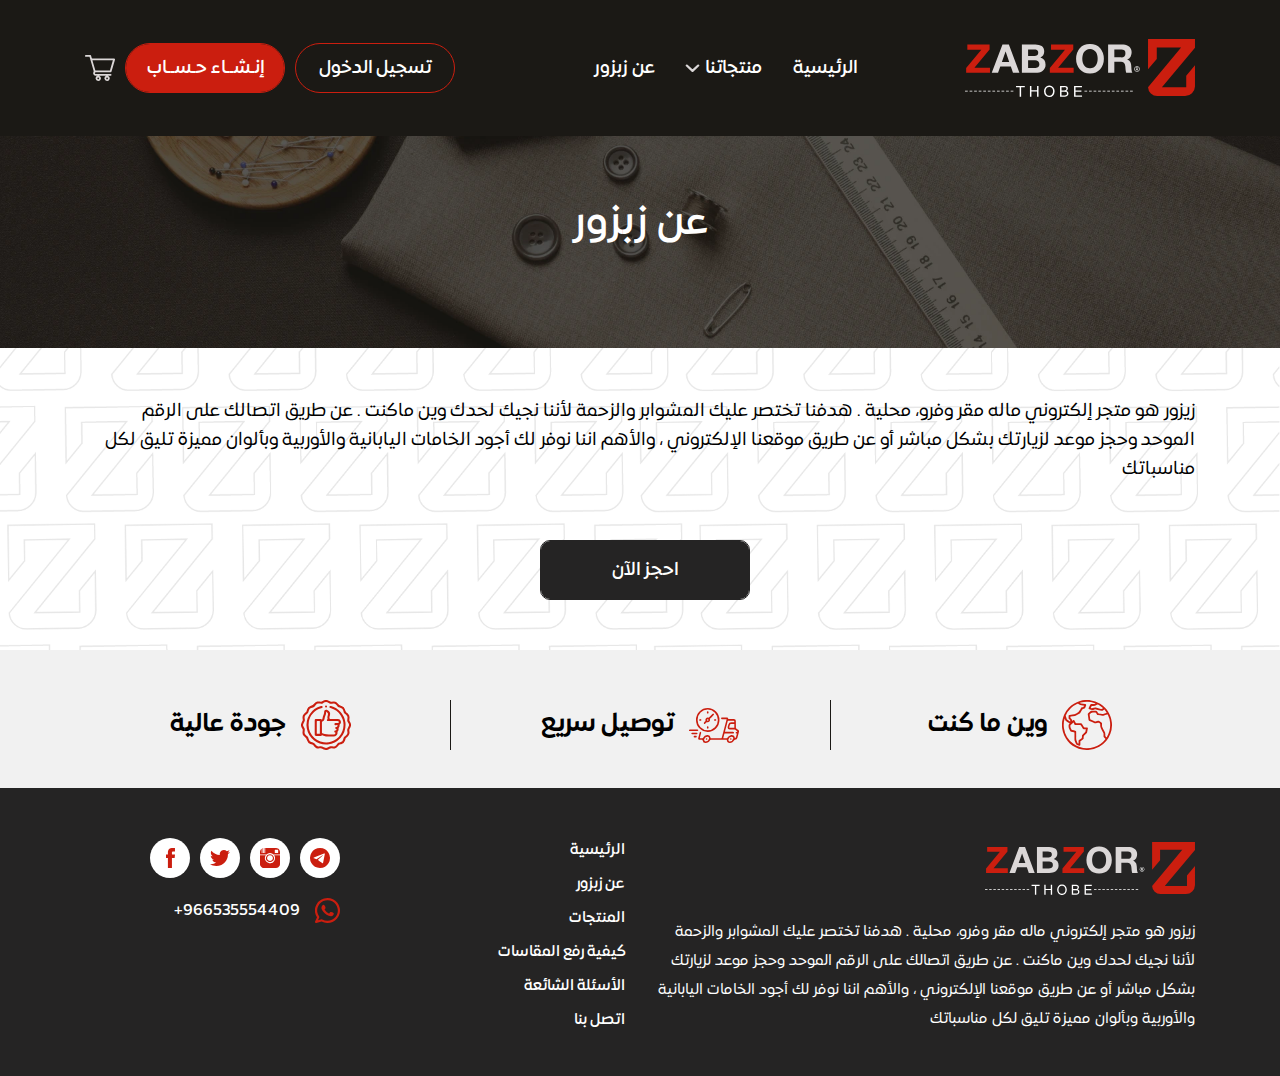
==== about.html @ 973d998e "add website" ====
<!DOCTYPE html>
<html>
  <head>
    <meta charset="utf-8">
    <meta name="description" content="....">
    <meta name="author" content="misara adel">
    <meta name="viewport" content="width=device-width, initial-scale=1, shrink-to-fit=no">
    <title>
      زبزور 
    </title>
    <link rel="shortcut icon" href="assets/images/icon.png" type="image/x-icon"/>
    <link rel="stylesheet" href="assets/css/lib/all.min.css">
    <link rel="stylesheet" href="assets/css/lib/animate.css">
    <link rel="stylesheet" href="assets/css/lib/bootstrap-rtl.min.css">
    <link rel="stylesheet" href="assets/css/lib/owl.carousel.min.css">
    <link rel="stylesheet" href="assets/css/lib/owl.theme.default.css">
    <link rel="stylesheet" href="assets/css/style.css">
  </head>
  <body>
    <nav class="navbar">
      <div class="container">
        <div class="content">
          <div class="hamburger">
            <span class="line"></span>
            <span class="line"></span>
            <span class="line"></span>
          </div>

          <a href="#" class="brand-name">
            <img src="assets/images/logo.svg" alt="">
          </a>

          <ul class="navbar-nav">
            <li class="nav-item">
              <a href="index.html" class="nav-link">
                الرئيسية
              </a>
            </li>

            <li class="nav-item product-cat">
              <a href="#" class="nav-link">
                منتجاتنا
              </a>

              <div class="product-contain">
                
                <div class="row">
                  <div class="col-lg-6 col-12 mb-3">
                    <div class="contain">
                      <h2>
                        ثياب رجالية
                      </h2>

                      <div class="row">
                        <div class="col-lg-4 col-6 mb-3">
                          <ul class="links-list">
                            <li class="links-item">
                              <a href="#" class="links-link">
                                العز
                              </a>
                            </li>

                            <li class="links-item">
                              <a href="#" class="links-link">
                                برّاق
                              </a>
                            </li>

                            <li class="links-item">
                              <a href="#" class="links-link">
                                سهيل
                              </a>
                            </li>
                            
                            <li class="links-item">
                              <a href="#" class="links-link">
                                القيصر
                              </a>
                            </li>
                            
                            <li class="links-item">
                              <a href="#" class="links-link">
                                الشيخ
                              </a>
                            </li>
                          </ul>
                        </div>
                        
                        <div class="col-lg-4 col-6 mb-3">
                          <ul class="links-list">
                            <li class="links-item">
                              <a href="#" class="links-link">
                                جسور
                              </a>
                            </li>

                            <li class="links-item">
                              <a href="#" class="links-link">
                                الديوانية
                              </a>
                            </li>

                            <li class="links-item">
                              <a href="#" class="links-link">
                                زفير
                              </a>
                            </li>
                            
                            <li class="links-item">
                              <a href="#" class="links-link">
                                طويق
                              </a>
                            </li>
                            
                            <li class="links-item">
                              <a href="#" class="links-link">
                                شيلبي
                              </a>
                            </li>
                          </ul>
                        </div>
                        
                        <div class="col-lg-4 col-6 mb-3">
                          <ul class="links-list">
                            <li class="links-item">
                              <a href="#" class="links-link">
                                شاهين
                              </a>
                            </li>

                            <li class="links-item">
                              <a href="#" class="links-link">
                                الأدهم
                              </a>
                            </li>

                            <li class="links-item">
                              <a href="#" class="links-link">
                                سراج
                              </a>
                            </li>
                            
                            <li class="links-item">
                              <a href="#" class="links-link">
                                تهامة
                              </a>
                            </li>
                          </ul>
                        </div>
                      </div>
                    </div>
                  </div>

                  <div class="col-lg-3 col-12 mb-3">
                    <div class="contain">
                      <h2>
                        الأطفال
                      </h2>

                      <ul class="links-list">
                        <li class="links-item">
                          <a href="#" class="links-link">
                            همام
                          </a>
                        </li>

                        <li class="links-item">
                          <a href="#" class="links-link">
                            الهيثم
                          </a>
                        </li>
                      </ul>
                    </div>

                    <div class="contain">
                      <h2>
                        سديريات
                      </h2>

                      <ul class="links-list">
                        <li class="links-item">
                          <a href="#" class="links-link">
                            رجالية
                          </a>
                        </li>
                      </ul>
                    </div>
                  </div>

                  <div class="col-lg-3 col-12 mb-3">
                    <div class="contain">
                      <h2>
                        تشكيلة جديدة
                      </h2>

                      <ul class="links-list">
                        <li class="links-item">
                          <a href="#" class="links-link">
                            تشكيلة الربيع
                          </a>
                        </li>
                      </ul>
                    </div>
                  </div>
                </div>
              </div>
            </li>

            <li class="nav-item">
              <a href="about.html" class="nav-link">
                عن زبزور
              </a>
            </li>
          </ul>

          <div class="buttons-contain">
            <a href="#" class="btn-shape border-btn">
              تسجيل الدخول
            </a>

            <a href="#" class="btn-shape bk-btn">
              إنـشــاء حـســاب
            </a>

            <a href="#" class="icon">
              <img src="assets/images/cart.svg" alt="">
            </a>
          </div>
        </div>
      </div>
    </nav>

    <main>
      <header class="sub-header" style="background-image: url('assets/images/about.webp');">
        <div class="container">
          <div class="row">
            <div class="col-12">
              <div class="content text-center">
                <h2 class="text-center">
                  عن زبزور
                </h2>
              </div>
            </div>
          </div>
        </div>
      </header>

      <section class="say">
        <div class="container">
          <div class="row">
            <div class="col-12">
              <div class="data-contain">
                <p>
                  زيزور هو متجر إلكتروني ماله مقر وفرو، محلية . هدفنا تختصر عليك المشوابر والزحمة لأننا نجيك لحدك وين ماكنت . عن طريق اتصالك على الرقم الموحد وحجز موعد لزيارتك بشكل مباشر أو عن طريق موقعنا الإلكتروني ، والأهم اننا نوفر لك أجود الخامات اليابانية والأوربية وبألوان مميزة تليق لكل مناسباتك
                </p>
              </div>
            </div>

            <div class="col-12">
              <div class="button-data">
                <a href="contact.html" class="btn-shape">
                  احجز الآن
                </a>
              </div>
            </div>
          </div>
        </div>
      </section>

      <section class="data-contact">
        <div class="container">
          <div class="row">
            <div class="col-lg-4 col-12 mb-2 border-shape">
              <div class="box">
                <img src="assets/images/contact_1.svg" alt="">

                <h2>
                  وين ما كنت
                </h2>
              </div>
            </div>

            <div class="col-lg-4 col-12 mb-2 border-shape">
              <div class="box">
                <img src="assets/images/contact_2.svg" alt="">

                <h2>
                  توصيل سريع
                </h2>
              </div>
            </div>

            <div class="col-lg-4 col-12 mb-2">
              <div class="box">
                <img src="assets/images/contact_3.svg" alt="">

                <h2>
                  جودة عالية
                </h2>
              </div>
            </div>
          </div>
        </div>
      </section>
    </main>
    
    <footer>
      <div class="container">
        <div class="row">
          <div class="col-lg-6 col-12 mb-3">
            <div class="content">
              <img src="assets/images/logo.svg" class="brand-name" alt="">

              <p>
                زيزور هو متجر إلكتروني ماله مقر وفرو، محلية . هدفنا تختصر عليك المشوابر والزحمة لأننا نجيك لحدك وين ماكنت . عن طريق اتصالك على الرقم الموحد وحجز موعد لزيارتك بشكل مباشر أو عن طريق موقعنا الإلكتروني ، والأهم اننا نوفر لك أجود الخامات اليابانية والأوربية وبألوان مميزة تليق لكل مناسباتك
              </p>
            </div>
          </div>

          <div class="col-lg-3 col-12 mb-3">
            <div class="content">
              <ul class="link">
                <li>
                  <a href="index.html">
                    الرئيسية 
                  </a>
                </li>

                <li>
                  <a href="about.html">
                    عن زبزور 
                  </a>
                </li>

                <li>
                  <a href="#">
                    المنتجات 
                  </a>
                </li>

                <li>
                  <a href="question.html">
                    كيفية رفع المقاسات 
                  </a>
                </li>
                
                <li>
                  <a href="question.html">
                    الأسئلة الشائعة 
                  </a>
                </li>
                
                <li>
                  <a href="contact.html">
                    اتصل بنا 
                  </a>
                </li>
              </ul>
            </div>
          </div>

          <div class="col-lg-3 col-12 mb-3">
            <div class="content">
              <ul class="socail-media">
                <li>
                  <a href="#">
                    <img src="assets/images/social_1.svg" alt="">
                  </a>
                </li>

                <li>
                  <a href="#">
                    <img src="assets/images/social_2.svg" alt="">
                  </a>
                </li>

                <li>
                  <a href="#">
                    <img src="assets/images/social_3.svg" alt="">
                  </a>
                </li>

                <li>
                  <a href="#">
                    <img src="assets/images/social_4.svg" alt="">
                  </a>
                </li>
              </ul>

              <a href="#" class="whats">
                <img src="assets/images/whats.svg" alt="">

                <span>
                  966535554409+
                </span>
              </a>
            </div>
          </div>
        </div>
      </div>
    </footer>

    <script src="assets/js/lib/jquery4.js"></script>
    <script src="assets/js/lib/popper.js"></script>
    <script src="assets/js/lib/bootstrap.js"></script>
    <script src="assets/js/lib/owl.carousel.min.js"></script>
    <script src="assets/js/lib/wow.min.js"></script>
    <script src="assets/js/main.js"></script>
  </body>
</html>
---- assets/css/style.css ----
@font-face {
  font-family: "ExpoArabic";
  src: url(../fonts/ExpoArabic/ExpoArabic-Medium.ttf);
  font-weight: 700;
}

@font-face {
  font-family: "ExpoArabic";
  src: url(../fonts/ExpoArabic/ExpoArabic-Book.ttf);
  font-weight: 500;
}

@font-face {
  font-family: "ExpoArabic";
  src: url(../fonts/ExpoArabic/ExpoArabic-SemiBold.ttf);
  font-weight: 900;
}

* {
  margin: 0px;
  -webkit-box-sizing: border-box;
          box-sizing: border-box;
  font-family: "ExpoArabic" , sans-serif;
  scroll-behavior: smooth;
}

*::-moz-selection {
  background-color: #368B85;
  color: #fff;
}

*::selection {
  background-color: #368B85;
  color: #fff;
}

*::-webkit-scrollbar {
  width: 8px;
}

*::-webkit-scrollbar-track {
  background-color: #ccc;
}

*::-webkit-scrollbar-thumb {
  background: #368B85;
  border-radius: 8px;
}

*::-webkit-scrollbar-thumb:hover {
  background: #FFD371;
}

.overflowNone {
  overflow: hidden;
}

.btn:focus,
button:focus,
input:focus,
.form-control:focus {
  outline-width: 0px !important;
  outline-color: transparent !important;
  -webkit-box-shadow: 0 0 0 0 rgba(0, 0, 0, 0);
          box-shadow: 0 0 0 0 rgba(0, 0, 0, 0);
}

a {
  text-decoration: none !important;
}

ul {
  list-style: none;
  margin: 0px;
  padding: 0px;
}

.owl-theme .owl-dots .owl-dot span {
  width: 20px;
  height: 4px;
  border-radius: 4px;
  background-color: #FFD371;
  opacity: .5;
  -webkit-transition: all .5s linear;
  transition: all .5s linear;
}

.owl-theme .owl-dots .owl-dot.active span,
.owl-theme .owl-dots .owl-dot:hover span {
  opacity: 1;
}

.overflowNone {
  overflow: hidden;
}

@-webkit-keyframes bounce-in-fwd {
  0% {
    -webkit-transform: scale(0);
            transform: scale(0);
    -webkit-animation-timing-function: ease-in;
            animation-timing-function: ease-in;
    opacity: 0;
  }
  38% {
    -webkit-transform: scale(1);
            transform: scale(1);
    -webkit-animation-timing-function: ease-out;
            animation-timing-function: ease-out;
    opacity: 1;
  }
  55% {
    -webkit-transform: scale(0.7);
            transform: scale(0.7);
    -webkit-animation-timing-function: ease-in;
            animation-timing-function: ease-in;
  }
  72% {
    -webkit-transform: scale(1);
            transform: scale(1);
    -webkit-animation-timing-function: ease-out;
            animation-timing-function: ease-out;
  }
  81% {
    -webkit-transform: scale(0.84);
            transform: scale(0.84);
    -webkit-animation-timing-function: ease-in;
            animation-timing-function: ease-in;
  }
  89% {
    -webkit-transform: scale(1);
            transform: scale(1);
    -webkit-animation-timing-function: ease-out;
            animation-timing-function: ease-out;
  }
  95% {
    -webkit-transform: scale(0.95);
            transform: scale(0.95);
    -webkit-animation-timing-function: ease-in;
            animation-timing-function: ease-in;
  }
  100% {
    -webkit-transform: scale(1);
            transform: scale(1);
    -webkit-animation-timing-function: ease-out;
            animation-timing-function: ease-out;
  }
}

@keyframes bounce-in-fwd {
  0% {
    -webkit-transform: scale(0);
            transform: scale(0);
    -webkit-animation-timing-function: ease-in;
            animation-timing-function: ease-in;
    opacity: 0;
  }
  38% {
    -webkit-transform: scale(1);
            transform: scale(1);
    -webkit-animation-timing-function: ease-out;
            animation-timing-function: ease-out;
    opacity: 1;
  }
  55% {
    -webkit-transform: scale(0.7);
            transform: scale(0.7);
    -webkit-animation-timing-function: ease-in;
            animation-timing-function: ease-in;
  }
  72% {
    -webkit-transform: scale(1);
            transform: scale(1);
    -webkit-animation-timing-function: ease-out;
            animation-timing-function: ease-out;
  }
  81% {
    -webkit-transform: scale(0.84);
            transform: scale(0.84);
    -webkit-animation-timing-function: ease-in;
            animation-timing-function: ease-in;
  }
  89% {
    -webkit-transform: scale(1);
            transform: scale(1);
    -webkit-animation-timing-function: ease-out;
            animation-timing-function: ease-out;
  }
  95% {
    -webkit-transform: scale(0.95);
            transform: scale(0.95);
    -webkit-animation-timing-function: ease-in;
            animation-timing-function: ease-in;
  }
  100% {
    -webkit-transform: scale(1);
            transform: scale(1);
    -webkit-animation-timing-function: ease-out;
            animation-timing-function: ease-out;
  }
}

@-webkit-keyframes bounce-in-top {
  0% {
    -webkit-transform: translateY(-50px);
            transform: translateY(-50px);
    -webkit-animation-timing-function: ease-in;
            animation-timing-function: ease-in;
    opacity: 0;
  }
  38% {
    -webkit-transform: translateY(0);
            transform: translateY(0);
    -webkit-animation-timing-function: ease-out;
            animation-timing-function: ease-out;
    opacity: 1;
  }
  55% {
    -webkit-transform: translateY(-20px);
            transform: translateY(-20px);
    -webkit-animation-timing-function: ease-in;
            animation-timing-function: ease-in;
  }
  72% {
    -webkit-transform: translateY(0);
            transform: translateY(0);
    -webkit-animation-timing-function: ease-out;
            animation-timing-function: ease-out;
  }
  81% {
    -webkit-transform: translateY(-15px);
            transform: translateY(-15px);
    -webkit-animation-timing-function: ease-in;
            animation-timing-function: ease-in;
  }
  90% {
    -webkit-transform: translateY(0);
            transform: translateY(0);
    -webkit-animation-timing-function: ease-out;
            animation-timing-function: ease-out;
  }
  95% {
    -webkit-transform: translateY(-4px);
            transform: translateY(-4px);
    -webkit-animation-timing-function: ease-in;
            animation-timing-function: ease-in;
  }
  100% {
    -webkit-transform: translateY(0);
            transform: translateY(0);
    -webkit-animation-timing-function: ease-out;
            animation-timing-function: ease-out;
  }
}

@keyframes bounce-in-top {
  0% {
    -webkit-transform: translateY(-50px);
            transform: translateY(-50px);
    -webkit-animation-timing-function: ease-in;
            animation-timing-function: ease-in;
    opacity: 0;
  }
  38% {
    -webkit-transform: translateY(0);
            transform: translateY(0);
    -webkit-animation-timing-function: ease-out;
            animation-timing-function: ease-out;
    opacity: 1;
  }
  55% {
    -webkit-transform: translateY(-20px);
            transform: translateY(-20px);
    -webkit-animation-timing-function: ease-in;
            animation-timing-function: ease-in;
  }
  72% {
    -webkit-transform: translateY(0);
            transform: translateY(0);
    -webkit-animation-timing-function: ease-out;
            animation-timing-function: ease-out;
  }
  81% {
    -webkit-transform: translateY(-15px);
            transform: translateY(-15px);
    -webkit-animation-timing-function: ease-in;
            animation-timing-function: ease-in;
  }
  90% {
    -webkit-transform: translateY(0);
            transform: translateY(0);
    -webkit-animation-timing-function: ease-out;
            animation-timing-function: ease-out;
  }
  95% {
    -webkit-transform: translateY(-4px);
            transform: translateY(-4px);
    -webkit-animation-timing-function: ease-in;
            animation-timing-function: ease-in;
  }
  100% {
    -webkit-transform: translateY(0);
            transform: translateY(0);
    -webkit-animation-timing-function: ease-out;
            animation-timing-function: ease-out;
  }
}

@-webkit-keyframes bounce-in-left {
  0% {
    -webkit-transform: translateX(-30px);
            transform: translateX(-30px);
    -webkit-animation-timing-function: ease-in;
            animation-timing-function: ease-in;
    opacity: 0;
  }
  38% {
    -webkit-transform: translateX(0);
            transform: translateX(0);
    -webkit-animation-timing-function: ease-out;
            animation-timing-function: ease-out;
    opacity: 1;
  }
  55% {
    -webkit-transform: translateX(-20px);
            transform: translateX(-20px);
    -webkit-animation-timing-function: ease-in;
            animation-timing-function: ease-in;
  }
  72% {
    -webkit-transform: translateX(0);
            transform: translateX(0);
    -webkit-animation-timing-function: ease-out;
            animation-timing-function: ease-out;
  }
  81% {
    -webkit-transform: translateX(-10px);
            transform: translateX(-10px);
    -webkit-animation-timing-function: ease-in;
            animation-timing-function: ease-in;
  }
  90% {
    -webkit-transform: translateX(0);
            transform: translateX(0);
    -webkit-animation-timing-function: ease-out;
            animation-timing-function: ease-out;
  }
  95% {
    -webkit-transform: translateX(-4px);
            transform: translateX(-4px);
    -webkit-animation-timing-function: ease-in;
            animation-timing-function: ease-in;
  }
  100% {
    -webkit-transform: translateX(0);
            transform: translateX(0);
    -webkit-animation-timing-function: ease-out;
            animation-timing-function: ease-out;
  }
}

@keyframes bounce-in-left {
  0% {
    -webkit-transform: translateX(-30px);
            transform: translateX(-30px);
    -webkit-animation-timing-function: ease-in;
            animation-timing-function: ease-in;
    opacity: 0;
  }
  38% {
    -webkit-transform: translateX(0);
            transform: translateX(0);
    -webkit-animation-timing-function: ease-out;
            animation-timing-function: ease-out;
    opacity: 1;
  }
  55% {
    -webkit-transform: translateX(-20px);
            transform: translateX(-20px);
    -webkit-animation-timing-function: ease-in;
            animation-timing-function: ease-in;
  }
  72% {
    -webkit-transform: translateX(0);
            transform: translateX(0);
    -webkit-animation-timing-function: ease-out;
            animation-timing-function: ease-out;
  }
  81% {
    -webkit-transform: translateX(-10px);
            transform: translateX(-10px);
    -webkit-animation-timing-function: ease-in;
            animation-timing-function: ease-in;
  }
  90% {
    -webkit-transform: translateX(0);
            transform: translateX(0);
    -webkit-animation-timing-function: ease-out;
            animation-timing-function: ease-out;
  }
  95% {
    -webkit-transform: translateX(-4px);
            transform: translateX(-4px);
    -webkit-animation-timing-function: ease-in;
            animation-timing-function: ease-in;
  }
  100% {
    -webkit-transform: translateX(0);
            transform: translateX(0);
    -webkit-animation-timing-function: ease-out;
            animation-timing-function: ease-out;
  }
}

@-webkit-keyframes pulsecust {
  0% {
    opacity: 1;
    -webkit-transform: scale(1);
            transform: scale(1);
  }
  50% {
    opacity: 0;
    -webkit-transform: scale(1.4);
            transform: scale(1.4);
  }
  100% {
    opacity: 1;
    -webkit-transform: scale(1);
            transform: scale(1);
  }
}

@keyframes pulsecust {
  0% {
    opacity: 1;
    -webkit-transform: scale(1);
            transform: scale(1);
  }
  50% {
    opacity: 0;
    -webkit-transform: scale(1.4);
            transform: scale(1.4);
  }
  100% {
    opacity: 1;
    -webkit-transform: scale(1);
            transform: scale(1);
  }
}

@-webkit-keyframes pulse-shadow {
  100% {
    -webkit-box-shadow: 0 0 0 10px rgba(255, 102, 0, 0), 0 0 0 20px rgba(255, 102, 0, 0);
            box-shadow: 0 0 0 10px rgba(255, 102, 0, 0), 0 0 0 20px rgba(255, 102, 0, 0);
  }
}

@keyframes pulse-shadow {
  100% {
    -webkit-box-shadow: 0 0 0 10px rgba(255, 102, 0, 0), 0 0 0 20px rgba(255, 102, 0, 0);
            box-shadow: 0 0 0 10px rgba(255, 102, 0, 0), 0 0 0 20px rgba(255, 102, 0, 0);
  }
}

@-webkit-keyframes spinner {
  0% {
    -webkit-transform: rotate(0deg) scale3d(1, 1, 1);
            transform: rotate(0deg) scale3d(1, 1, 1);
  }
  100% {
    -webkit-transform: rotate(10deg) scale3d(1.5, 1.5, 1.5);
            transform: rotate(10deg) scale3d(1.5, 1.5, 1.5);
  }
}

@keyframes spinner {
  0% {
    -webkit-transform: rotate(0deg) scale3d(1, 1, 1);
            transform: rotate(0deg) scale3d(1, 1, 1);
  }
  100% {
    -webkit-transform: rotate(10deg) scale3d(1.5, 1.5, 1.5);
            transform: rotate(10deg) scale3d(1.5, 1.5, 1.5);
  }
}

@-webkit-keyframes pulse {
  0% {
    -webkit-transform: scale3d(1, 1, 1);
            transform: scale3d(1, 1, 1);
    opacity: 0;
  }
  50% {
    -webkit-transform: scale3d(0.8, 0.8, 0.8);
            transform: scale3d(0.8, 0.8, 0.8);
    opacity: .5;
  }
  100% {
    -webkit-transform: scale3d(1, 1, 1);
            transform: scale3d(1, 1, 1);
    opacity: 1;
  }
}

@keyframes pulse {
  0% {
    -webkit-transform: scale3d(1, 1, 1);
            transform: scale3d(1, 1, 1);
    opacity: 0;
  }
  50% {
    -webkit-transform: scale3d(0.8, 0.8, 0.8);
            transform: scale3d(0.8, 0.8, 0.8);
    opacity: .5;
  }
  100% {
    -webkit-transform: scale3d(1, 1, 1);
            transform: scale3d(1, 1, 1);
    opacity: 1;
  }
}

/*dropdown animation*/
@-webkit-keyframes dropdown-animate {
  0% {
    opacity: 0;
    -webkit-transform: rotateX(-90deg);
            transform: rotateX(-90deg);
  }
  50% {
    -webkit-transform: rotateX(20deg);
            transform: rotateX(20deg);
  }
  100% {
    opacity: 1;
    -webkit-transform: rotateX(0deg);
            transform: rotateX(0deg);
  }
}
@keyframes dropdown-animate {
  0% {
    opacity: 0;
    -webkit-transform: rotateX(-90deg);
            transform: rotateX(-90deg);
  }
  50% {
    -webkit-transform: rotateX(20deg);
            transform: rotateX(20deg);
  }
  100% {
    opacity: 1;
    -webkit-transform: rotateX(0deg);
            transform: rotateX(0deg);
  }
}

@-webkit-keyframes rotation {
  0% {
    -webkit-transform: rotate(0deg);
            transform: rotate(0deg);
  }
  50% {
    -webkit-transform: rotate(10deg);
            transform: rotate(10deg);
  }
  100% {
    -webkit-transform: rotate(0deg);
            transform: rotate(0deg);
  }
}

@keyframes rotation {
  0% {
    -webkit-transform: rotate(0deg);
            transform: rotate(0deg);
  }
  50% {
    -webkit-transform: rotate(10deg);
            transform: rotate(10deg);
  }
  100% {
    -webkit-transform: rotate(0deg);
            transform: rotate(0deg);
  }
}

@-webkit-keyframes spin {
  0% {
    -webkit-transform: rotate(0deg);
            transform: rotate(0deg);
  }
  100% {
    -webkit-transform: rotate(360deg);
            transform: rotate(360deg);
  }
}

@keyframes spin {
  0% {
    -webkit-transform: rotate(0deg);
            transform: rotate(0deg);
  }
  100% {
    -webkit-transform: rotate(360deg);
            transform: rotate(360deg);
  }
}

@-webkit-keyframes wave {
  0%,
  100% {
    -webkit-clip-path: polygon(0% 45%, 15% 44%, 32% 50%, 54% 60%, 70% 61%, 84% 59%, 100% 52%, 100% 100%, 0% 100%);
            clip-path: polygon(0% 45%, 15% 44%, 32% 50%, 54% 60%, 70% 61%, 84% 59%, 100% 52%, 100% 100%, 0% 100%);
  }
  50% {
    -webkit-clip-path: polygon(0% 60%, 16% 65%, 34% 66%, 51% 62%, 67% 50%, 84% 45%, 100% 46%, 100% 100%, 0% 100%);
            clip-path: polygon(0% 60%, 16% 65%, 34% 66%, 51% 62%, 67% 50%, 84% 45%, 100% 46%, 100% 100%, 0% 100%);
  }
}

@keyframes wave {
  0%,
  100% {
    -webkit-clip-path: polygon(0% 45%, 15% 44%, 32% 50%, 54% 60%, 70% 61%, 84% 59%, 100% 52%, 100% 100%, 0% 100%);
            clip-path: polygon(0% 45%, 15% 44%, 32% 50%, 54% 60%, 70% 61%, 84% 59%, 100% 52%, 100% 100%, 0% 100%);
  }
  50% {
    -webkit-clip-path: polygon(0% 60%, 16% 65%, 34% 66%, 51% 62%, 67% 50%, 84% 45%, 100% 46%, 100% 100%, 0% 100%);
            clip-path: polygon(0% 60%, 16% 65%, 34% 66%, 51% 62%, 67% 50%, 84% 45%, 100% 46%, 100% 100%, 0% 100%);
  }
}

@-webkit-keyframes niceAnimate {
  0% {
    -webkit-transform: scaleX(1);
            transform: scaleX(1);
  }
  50% {
    -webkit-transform: scaleX(0);
            transform: scaleX(0);
  }
  100% {
    -webkit-transform: scaleX(1);
            transform: scaleX(1);
  }
}

@keyframes niceAnimate {
  0% {
    -webkit-transform: scaleX(1);
            transform: scaleX(1);
  }
  50% {
    -webkit-transform: scaleX(0);
            transform: scaleX(0);
  }
  100% {
    -webkit-transform: scaleX(1);
            transform: scaleX(1);
  }
}

@-webkit-keyframes translation {
  0% {
    -webkit-transform: translateZ(0%);
            transform: translateZ(0%);
  }
  100% {
    -webkit-transform: translateZ(10%);
            transform: translateZ(10%);
  }
}

@keyframes translation {
  0% {
    -webkit-transform: translateZ(0%);
            transform: translateZ(0%);
  }
  100% {
    -webkit-transform: translateZ(10%);
            transform: translateZ(10%);
  }
}

@-webkit-keyframes rotate-scale-up {
  0% {
    -webkit-transform: scale(1) rotateZ(0);
    transform: scale(1) rotateZ(0);
  }
  50% {
    -webkit-transform: scale(2) rotateZ(180deg);
    transform: scale(2) rotateZ(180deg);
  }
  100% {
    -webkit-transform: scale(1) rotateZ(360deg);
    transform: scale(1) rotateZ(360deg);
  }
}

@keyframes rotate-scale-up {
  0% {
    -webkit-transform: scale(1) rotateZ(0);
    transform: scale(1) rotateZ(0);
  }
  50% {
    -webkit-transform: scale(2) rotateZ(180deg);
    transform: scale(2) rotateZ(180deg);
  }
  100% {
    -webkit-transform: scale(1) rotateZ(360deg);
    transform: scale(1) rotateZ(360deg);
  }
}

@-webkit-keyframes fadeInUp {
  from {
    opacity: 0;
    -webkit-transform: translate3d(0, 100%, 0);
            transform: translate3d(0, 100%, 0);
  }
  to {
    opacity: 1;
    -webkit-transform: none;
            transform: none;
  }
}

@keyframes fadeInUp {
  from {
    opacity: 0;
    -webkit-transform: translate3d(0, 100%, 0);
            transform: translate3d(0, 100%, 0);
  }
  to {
    opacity: 1;
    -webkit-transform: none;
            transform: none;
  }
}

@-webkit-keyframes fadeInLeft {
  from {
    opacity: 0;
    -webkit-transform: translate3d(-100%, 0, 0);
            transform: translate3d(-100%, 0, 0);
  }
  to {
    opacity: 1;
    -webkit-transform: none;
            transform: none;
  }
}

@keyframes fadeInLeft {
  from {
    opacity: 0;
    -webkit-transform: translate3d(-100%, 0, 0);
            transform: translate3d(-100%, 0, 0);
  }
  to {
    opacity: 1;
    -webkit-transform: none;
            transform: none;
  }
}

@-webkit-keyframes vibrate {
  0% {
    -webkit-transform: translate(0);
            transform: translate(0);
  }
  20% {
    -webkit-transform: translate(-10px, 10px);
            transform: translate(-10px, 10px);
  }
  40% {
    -webkit-transform: translate(-10px, -10px);
            transform: translate(-10px, -10px);
  }
  60% {
    -webkit-transform: translate(10px, 10px);
            transform: translate(10px, 10px);
  }
  80% {
    -webkit-transform: translate(10px, -10px);
            transform: translate(10px, -10px);
  }
  100% {
    -webkit-transform: translate(0);
            transform: translate(0);
  }
}

@keyframes vibrate {
  0% {
    -webkit-transform: translate(0);
            transform: translate(0);
  }
  20% {
    -webkit-transform: translate(-10px, 10px);
            transform: translate(-10px, 10px);
  }
  40% {
    -webkit-transform: translate(-10px, -10px);
            transform: translate(-10px, -10px);
  }
  60% {
    -webkit-transform: translate(10px, 10px);
            transform: translate(10px, 10px);
  }
  80% {
    -webkit-transform: translate(10px, -10px);
            transform: translate(10px, -10px);
  }
  100% {
    -webkit-transform: translate(0);
            transform: translate(0);
  }
}

@-webkit-keyframes translateX {
  0%,
  100% {
    -webkit-transform: translateX(2px);
            transform: translateX(2px);
  }
  50% {
    -webkit-transform: translateX(-2px);
            transform: translateX(-2px);
  }
}

@keyframes translateX {
  0%,
  100% {
    -webkit-transform: translateX(2px);
            transform: translateX(2px);
  }
  50% {
    -webkit-transform: translateX(-2px);
            transform: translateX(-2px);
  }
}

@-webkit-keyframes translateY {
  0%,
  100% {
    -webkit-transform: translateY(2px);
            transform: translateY(2px);
  }
  50% {
    -webkit-transform: translateY(-2px);
            transform: translateY(-2px);
  }
}

@keyframes translateY {
  0%,
  100% {
    -webkit-transform: translateY(2px);
            transform: translateY(2px);
  }
  50% {
    -webkit-transform: translateY(-2px);
            transform: translateY(-2px);
  }
}

@-webkit-keyframes flip-in-hor-bottom {
  0% {
    -webkit-transform: rotateX(80deg) translate(-50%, -50%);
            transform: rotateX(80deg) translate(-50%, -50%);
    opacity: 0;
  }
  100% {
    -webkit-transform: rotateX(0) translate(-50%, -50%);
            transform: rotateX(0) translate(-50%, -50%);
    opacity: 1;
  }
}

@keyframes flip-in-hor-bottom {
  0% {
    -webkit-transform: rotateX(80deg) translate(-50%, -50%);
            transform: rotateX(80deg) translate(-50%, -50%);
    opacity: 0;
  }
  100% {
    -webkit-transform: rotateX(0) translate(-50%, -50%);
            transform: rotateX(0) translate(-50%, -50%);
    opacity: 1;
  }
}

@-webkit-keyframes shadow {
  0% {
    -webkit-box-shadow: 0px 0px 35px -4px #00a4e6;
            box-shadow: 0px 0px 35px -4px #00a4e6;
    opacity: 0 !important;
  }
  100% {
    -webkit-box-shadow: 0px 0px 35px -4px rgba(0, 164, 230, 0);
            box-shadow: 0px 0px 35px -4px rgba(0, 164, 230, 0);
  }
}

@keyframes shadow {
  0% {
    -webkit-box-shadow: 0px 0px 35px -4px #00a4e6;
            box-shadow: 0px 0px 35px -4px #00a4e6;
    opacity: 0 !important;
  }
  100% {
    -webkit-box-shadow: 0px 0px 35px -4px rgba(0, 164, 230, 0);
            box-shadow: 0px 0px 35px -4px rgba(0, 164, 230, 0);
  }
}

@-webkit-keyframes rotate {
  0% {
    border-radius: 50% 60% 55% 40%;
  }
  25% {
    border-radius: 30% 10% 70% 20%;
  }
  50% {
    border-radius: 20% 40% 30% 60%;
  }
  75% {
    border-radius: 70% 20% 50% 30%;
  }
  100% {
    border-radius: 50% 60% 55% 40%;
  }
}

@keyframes rotate {
  0% {
    border-radius: 50% 60% 55% 40%;
  }
  25% {
    border-radius: 30% 10% 70% 20%;
  }
  50% {
    border-radius: 20% 40% 30% 60%;
  }
  75% {
    border-radius: 70% 20% 50% 30%;
  }
  100% {
    border-radius: 50% 60% 55% 40%;
  }
}

@-webkit-keyframes fadeInRight {
  0% {
    opacity: 0;
    -webkit-transform: translateX(-30px);
            transform: translateX(-30px);
  }
  100% {
    opacity: 1;
    -webkit-transform: translateX(0);
            transform: translateX(0);
  }
}

@keyframes fadeInRight {
  0% {
    opacity: 0;
    -webkit-transform: translateX(-30px);
            transform: translateX(-30px);
  }
  100% {
    opacity: 1;
    -webkit-transform: translateX(0);
            transform: translateX(0);
  }
}

@keyframes fadeInLeft {
  0% {
    opacity: 0;
    -webkit-transform: translateX(30px);
            transform: translateX(30px);
  }
  100% {
    opacity: 1;
    -webkit-transform: translateX(0);
            transform: translateX(0);
  }
}

@-webkit-keyframes move {
  25% {
    opacity: 1;
  }
  33% {
    opacity: 1;
    -webkit-transform: translateX(30px);
            transform: translateX(30px);
  }
  67% {
    opacity: 1;
    -webkit-transform: translateX(40px);
            transform: translateX(40px);
  }
  100% {
    opacity: 0;
    -webkit-transform: translateX(55px) scale3d(0.5, 0.5, 0.5);
            transform: translateX(55px) scale3d(0.5, 0.5, 0.5);
  }
}

@keyframes move {
  25% {
    opacity: 1;
  }
  33% {
    opacity: 1;
    -webkit-transform: translateX(30px);
            transform: translateX(30px);
  }
  67% {
    opacity: 1;
    -webkit-transform: translateX(40px);
            transform: translateX(40px);
  }
  100% {
    opacity: 0;
    -webkit-transform: translateX(55px) scale3d(0.5, 0.5, 0.5);
            transform: translateX(55px) scale3d(0.5, 0.5, 0.5);
  }
}

@-webkit-keyframes clip {
  0% {
    -webkit-clip-path: polygon(57% 41%, 100% 0, 52% 46%, 0 100%);
            clip-path: polygon(57% 41%, 100% 0, 52% 46%, 0 100%);
  }
  50% {
    -webkit-clip-path: polygon(57% 41%, 100% 0, 0 0, 0 100%);
            clip-path: polygon(57% 41%, 100% 0, 0 0, 0 100%);
  }
  100% {
    -webkit-clip-path: polygon(100% 100%, 100% 0, 0 0, 0 100%);
            clip-path: polygon(100% 100%, 100% 0, 0 0, 0 100%);
  }
}

@keyframes clip {
  0% {
    -webkit-clip-path: polygon(57% 41%, 100% 0, 52% 46%, 0 100%);
            clip-path: polygon(57% 41%, 100% 0, 52% 46%, 0 100%);
  }
  50% {
    -webkit-clip-path: polygon(57% 41%, 100% 0, 0 0, 0 100%);
            clip-path: polygon(57% 41%, 100% 0, 0 0, 0 100%);
  }
  100% {
    -webkit-clip-path: polygon(100% 100%, 100% 0, 0 0, 0 100%);
            clip-path: polygon(100% 100%, 100% 0, 0 0, 0 100%);
  }
}

@-webkit-keyframes sideClip {
  0% {
    -webkit-clip-path: polygon(0 0, 100% 0, 0 0, 0 100%);
            clip-path: polygon(0 0, 100% 0, 0 0, 0 100%);
  }
  50% {
    -webkit-clip-path: polygon(0 0, 100% 0, 0 100%, 0 100%);
            clip-path: polygon(0 0, 100% 0, 0 100%, 0 100%);
  }
  100% {
    -webkit-clip-path: polygon(0 0, 100% 0, 100% 100%, 0 100%);
            clip-path: polygon(0 0, 100% 0, 100% 100%, 0 100%);
  }
}

@keyframes sideClip {
  0% {
    -webkit-clip-path: polygon(0 0, 100% 0, 0 0, 0 100%);
            clip-path: polygon(0 0, 100% 0, 0 0, 0 100%);
  }
  50% {
    -webkit-clip-path: polygon(0 0, 100% 0, 0 100%, 0 100%);
            clip-path: polygon(0 0, 100% 0, 0 100%, 0 100%);
  }
  100% {
    -webkit-clip-path: polygon(0 0, 100% 0, 100% 100%, 0 100%);
            clip-path: polygon(0 0, 100% 0, 100% 100%, 0 100%);
  }
}

@-webkit-keyframes sideClip_2 {
  0% {
    -webkit-clip-path: polygon(50% 0%, 100% 0, 100% 60%, 100% 100%, 55% 100%, 31% 100%, 46% 68%, 70% 53%, 60% 26%);
            clip-path: polygon(50% 0%, 100% 0, 100% 60%, 100% 100%, 55% 100%, 31% 100%, 46% 68%, 70% 53%, 60% 26%);
  }
  50% {
    -webkit-clip-path: polygon(50% 0%, 100% 0, 100% 60%, 100% 100%, 55% 100%, 31% 100%, 46% 68%, 26% 33%, 11% 10%);
            clip-path: polygon(50% 0%, 100% 0, 100% 60%, 100% 100%, 55% 100%, 31% 100%, 46% 68%, 26% 33%, 11% 10%);
  }
  100% {
    -webkit-clip-path: polygon(0 0, 100% 0, 100% 60%, 100% 100%, 55% 100%, 0 100%, 0 59%, 0 31%, 0 14%);
            clip-path: polygon(0 0, 100% 0, 100% 60%, 100% 100%, 55% 100%, 0 100%, 0 59%, 0 31%, 0 14%);
  }
}

@keyframes sideClip_2 {
  0% {
    -webkit-clip-path: polygon(50% 0%, 100% 0, 100% 60%, 100% 100%, 55% 100%, 31% 100%, 46% 68%, 70% 53%, 60% 26%);
            clip-path: polygon(50% 0%, 100% 0, 100% 60%, 100% 100%, 55% 100%, 31% 100%, 46% 68%, 70% 53%, 60% 26%);
  }
  50% {
    -webkit-clip-path: polygon(50% 0%, 100% 0, 100% 60%, 100% 100%, 55% 100%, 31% 100%, 46% 68%, 26% 33%, 11% 10%);
            clip-path: polygon(50% 0%, 100% 0, 100% 60%, 100% 100%, 55% 100%, 31% 100%, 46% 68%, 26% 33%, 11% 10%);
  }
  100% {
    -webkit-clip-path: polygon(0 0, 100% 0, 100% 60%, 100% 100%, 55% 100%, 0 100%, 0 59%, 0 31%, 0 14%);
            clip-path: polygon(0 0, 100% 0, 100% 60%, 100% 100%, 55% 100%, 0 100%, 0 59%, 0 31%, 0 14%);
  }
}

@-webkit-keyframes toRightFromLeft {
  49% {
    -webkit-transform: translate(100%);
            transform: translate(100%);
  }
  50% {
    opacity: 0;
    -webkit-transform: translate(-100%);
            transform: translate(-100%);
  }
  51% {
    opacity: 1;
  }
}

@keyframes toRightFromLeft {
  49% {
    -webkit-transform: translate(100%);
            transform: translate(100%);
  }
  50% {
    opacity: 0;
    -webkit-transform: translate(-100%);
            transform: translate(-100%);
  }
  51% {
    opacity: 1;
  }
}

@-webkit-keyframes topBubbles {
  0% {
    background-position: 5% 90%, 10% 90%, 10% 90%, 15% 90%, 25% 90%, 25% 90%, 40% 90%, 55% 90%, 70% 90%;
  }
  50% {
    background-position: 0% 80%, 0% 20%, 10% 40%, 20% 0%, 30% 30%, 22% 50%, 50% 50%, 65% 20%, 90% 30%;
  }
  100% {
    background-position: 0% 70%, 0% 10%, 10% 30%, 20% -10%, 30% 20%, 22% 40%, 50% 40%, 65% 10%, 90% 20%;
    background-size: 0% 0%, 0% 0%, 0% 0%, 0% 0%, 0% 0%, 0% 0%;
  }
}

@keyframes topBubbles {
  0% {
    background-position: 5% 90%, 10% 90%, 10% 90%, 15% 90%, 25% 90%, 25% 90%, 40% 90%, 55% 90%, 70% 90%;
  }
  50% {
    background-position: 0% 80%, 0% 20%, 10% 40%, 20% 0%, 30% 30%, 22% 50%, 50% 50%, 65% 20%, 90% 30%;
  }
  100% {
    background-position: 0% 70%, 0% 10%, 10% 30%, 20% -10%, 30% 20%, 22% 40%, 50% 40%, 65% 10%, 90% 20%;
    background-size: 0% 0%, 0% 0%, 0% 0%, 0% 0%, 0% 0%, 0% 0%;
  }
}

@-webkit-keyframes sliderShape {
  0% {
    background-position-x: 0px;
  }
  100% {
    background-position-x: 1000px;
  }
}

@keyframes sliderShape {
  0% {
    background-position-x: 0px;
  }
  100% {
    background-position-x: 1000px;
  }
}

@-webkit-keyframes bottomBubbles {
  0% {
    background-position: 10% -10%, 30% 10%, 55% -10%, 70% -10%, 85% -10%, 70% -10%, 70% 0%;
  }
  50% {
    background-position: 0% 80%, 20% 80%, 45% 60%, 60% 100%, 75% 70%, 95% 60%, 105% 0%;
  }
  100% {
    background-position: 0% 90%, 20% 90%, 45% 70%, 60% 110%, 75% 80%, 95% 70%, 110% 10%;
    background-size: 0% 0%, 0% 0%, 0% 0%, 0% 0%, 0% 0%, 0% 0%;
  }
}

@keyframes bottomBubbles {
  0% {
    background-position: 10% -10%, 30% 10%, 55% -10%, 70% -10%, 85% -10%, 70% -10%, 70% 0%;
  }
  50% {
    background-position: 0% 80%, 20% 80%, 45% 60%, 60% 100%, 75% 70%, 95% 60%, 105% 0%;
  }
  100% {
    background-position: 0% 90%, 20% 90%, 45% 70%, 60% 110%, 75% 80%, 95% 70%, 110% 10%;
    background-size: 0% 0%, 0% 0%, 0% 0%, 0% 0%, 0% 0%, 0% 0%;
  }
}

.navbar {
  width: 100%;
  background-color: #1B1915;
  position: fixed;
  top: 0;
  left: 0;
  z-index: 999;
}

.navbar.scrolled .brand-name img {
  height: 40px !important;
}

.navbar.scrolled .content {
  padding: 15px 0px;
}

.navbar .content {
  padding: 30px 0px;
  -webkit-transition: all .3s linear;
  transition: all .3s linear;
  position: relative;
  width: 100%;
  display: -webkit-box;
  display: -ms-flexbox;
  display: flex;
  -webkit-box-align: center;
      -ms-flex-align: center;
          align-items: center;
  -ms-flex-line-pack: center;
      align-content: center;
  -webkit-box-pack: justify;
      -ms-flex-pack: justify;
          justify-content: space-between;
}

.navbar .content .hamburger {
  display: none;
}

.navbar .content .hamburger .line {
  width: 30px;
  height: 3px;
  background-color: #CB1E0F;
  display: block;
  margin: 8px auto;
  -webkit-transition: all 0.3s ease-in-out;
  transition: all 0.3s ease-in-out;
}

.navbar .content .hamburger.active {
  -webkit-transition: all 0.3s ease-in-out;
  transition: all 0.3s ease-in-out;
  -webkit-transition-delay: 0.6s;
          transition-delay: 0.6s;
  -webkit-transform: rotate(45deg);
          transform: rotate(45deg);
}

.navbar .content .hamburger.active .line:nth-child(2) {
  width: 0px;
}

.navbar .content .hamburger.active .line:nth-child(1), .navbar .content .hamburger.active .line:nth-child(3) {
  -webkit-transition-delay: 0.3s;
          transition-delay: 0.3s;
}

.navbar .content .hamburger.active .line:nth-child(1) {
  -webkit-transform: translateY(6.5px);
          transform: translateY(6.5px);
}

.navbar .content .hamburger.active .line:nth-child(3) {
  -webkit-transform: translateY(-15px) rotate(90deg);
          transform: translateY(-15px) rotate(90deg);
}

.navbar .content .brand-name img {
  width: 230px;
  height: 60px;
  -o-object-fit: contain;
     object-fit: contain;
  -webkit-transition: all .3s linear;
  transition: all .3s linear;
}

.navbar .content .navbar-nav {
  -webkit-box-orient: horizontal;
  -webkit-box-direction: normal;
      -ms-flex-direction: row;
          flex-direction: row;
}

.navbar .content .navbar-nav .nav-item {
  -webkit-margin-end: 30px;
          margin-inline-end: 30px;
}

.navbar .content .navbar-nav .nav-item .nav-link {
  color: #fff;
  font-size: 18px;
  font-weight: 700;
}

.navbar .content .navbar-nav .nav-item .nav-link:hover {
  color: #CB1E0F;
}

.navbar .content .navbar-nav .nav-item.product-cat .nav-link {
  -webkit-padding-end: 20px;
          padding-inline-end: 20px;
  position: relative;
  z-index: 9;
}

.navbar .content .navbar-nav .nav-item.product-cat .nav-link::after {
  content: '';
  position: absolute;
  width: 15px;
  height: 15px;
  background: url("../images/arrow.svg") center/contain no-repeat;
  left: 0px;
  top: calc(50% - 7.5px);
  z-index: -1;
}

.navbar .content .navbar-nav .nav-item.product-cat .product-contain {
  width: 100%;
  padding: 30px 20px;
  -webkit-box-shadow: 0px 0px 10px rgba(203, 30, 15, 0.2);
          box-shadow: 0px 0px 10px rgba(203, 30, 15, 0.2);
  background-color: #1B1915;
  position: absolute;
  top: 100%;
  left: 0px;
  opacity: 0;
  visibility: hidden;
  -webkit-transform: translateY(20px);
          transform: translateY(20px);
  -webkit-transition: all .3s linear;
  transition: all .3s linear;
}

.navbar .content .navbar-nav .nav-item.product-cat .product-contain .close-product-contain {
  width: 20px;
  height: 20px;
  -o-object-fit: contain;
     object-fit: contain;
  position: absolute;
  top: 15px;
  left: 15px;
  display: none;
}

.navbar .content .navbar-nav .nav-item.product-cat .product-contain .close-product-contain img {
  width: 20px;
  height: 20px;
  -o-object-fit: contain;
     object-fit: contain;
}

.navbar .content .navbar-nav .nav-item.product-cat .product-contain .contain h2 {
  color: #CB1E0F;
  font-size: 35px;
  font-weight: 900;
  margin-bottom: 30px;
}

.navbar .content .navbar-nav .nav-item.product-cat .product-contain .contain .links-list li a {
  color: #fff;
  font-size: 15px;
  font-weight: 500;
  margin-bottom: 20px;
  display: block;
}

.navbar .content .navbar-nav .nav-item.product-cat:hover .product-contain {
  -webkit-transform: translateY(0px);
          transform: translateY(0px);
  opacity: 1;
  visibility: visible;
}

.navbar .content .buttons-contain {
  display: -webkit-box;
  display: -ms-flexbox;
  display: flex;
  -webkit-box-align: center;
      -ms-flex-align: center;
          align-items: center;
  -ms-flex-line-pack: center;
      align-content: center;
}

.navbar .content .buttons-contain .btn-shape {
  width: 160px;
  height: 50px;
  overflow: hidden;
  display: -webkit-box;
  display: -ms-flexbox;
  display: flex;
  -ms-flex-line-pack: center;
      align-content: center;
  -webkit-box-align: center;
      -ms-flex-align: center;
          align-items: center;
  -webkit-box-pack: center;
      -ms-flex-pack: center;
          justify-content: center;
  font-size: 18px;
  font-weight: 700;
  color: #fff;
  border: 1px solid #CB1E0F;
  border-radius: 40px;
  position: relative;
  -webkit-margin-end: 10px;
          margin-inline-end: 10px;
}

.navbar .content .buttons-contain .btn-shape::after, .navbar .content .buttons-contain .btn-shape::before {
  content: '';
  position: absolute;
  height: 100%;
  top: 0;
  background-color: #CB1E0F;
  z-index: -1;
  -webkit-transition: all .3s linear;
  transition: all .3s linear;
}

.navbar .content .buttons-contain .btn-shape::after {
  left: 0;
}

.navbar .content .buttons-contain .btn-shape::before {
  right: 0;
}

.navbar .content .buttons-contain .btn-shape.border-btn::after, .navbar .content .buttons-contain .btn-shape.border-btn::before {
  width: 0px;
}

.navbar .content .buttons-contain .btn-shape.border-btn:hover::after, .navbar .content .buttons-contain .btn-shape.border-btn:hover::before {
  width: 55%;
}

.navbar .content .buttons-contain .btn-shape.bk-btn::after, .navbar .content .buttons-contain .btn-shape.bk-btn::before {
  width: 55%;
}

.navbar .content .buttons-contain .btn-shape.bk-btn:hover::after, .navbar .content .buttons-contain .btn-shape.bk-btn:hover::before {
  width: 0%;
}

.navbar .content .buttons-contain .icon img {
  width: 30px;
  height: 30px;
  -webkit-animation: translateX 1s linear infinite;
          animation: translateX 1s linear infinite;
  -o-object-fit: contain;
     object-fit: contain;
}

header {
  width: 100%;
  padding: 400px 0px;
  background-size: cover;
  background-position: top left;
  background-repeat: no-repeat;
}

header.sub-header {
  padding: 200px 0px 100px;
}

header .content img {
  width: 100%;
  height: 110px;
  -o-object-fit: contain;
     object-fit: contain;
  margin-bottom: 30px;
}

header .content .btn-shape {
  width: 160px;
  height: 50px;
  overflow: hidden;
  display: -webkit-box;
  display: -ms-flexbox;
  display: flex;
  -ms-flex-line-pack: center;
      align-content: center;
  -webkit-box-align: center;
      -ms-flex-align: center;
          align-items: center;
  -webkit-box-pack: center;
      -ms-flex-pack: center;
          justify-content: center;
  font-size: 18px;
  z-index: 9;
  font-weight: 700;
  color: #fff;
  border: 1px solid #CB1E0F;
  border-radius: 40px;
  position: relative;
  -webkit-margin-end: 10px;
          margin-inline-end: 10px;
}

header .content .btn-shape::after, header .content .btn-shape::before {
  content: '';
  position: absolute;
  width: 55%;
  height: 100%;
  top: 0;
  background-color: #CB1E0F;
  z-index: -1;
  -webkit-transition: all .3s linear;
  transition: all .3s linear;
}

header .content .btn-shape::after {
  left: 0;
}

header .content .btn-shape::before {
  right: 0;
}

header .content .btn-shape:hover::after, header .content .btn-shape:hover::before {
  width: 0% !important;
}

header .content h2 {
  color: #fff;
  font-size: 40px;
  font-weight: 700;
  text-align: center;
  margin: 0px !important;
}

.products {
  width: 100%;
  padding: 60px 0px;
  background-color: #fff;
}

.products .heading {
  width: 100%;
  margin-bottom: 50px;
  position: relative;
  z-index: 9;
}

.products .heading::after {
  content: '';
  position: absolute;
  width: 100%;
  height: 1px;
  top: 50%;
  -webkit-transform: translateY(-50%);
          transform: translateY(-50%);
  left: 0;
  z-index: -1;
  background-color: #707070;
}

.products .heading h1 {
  color: #000000;
  font-size: 35px;
  font-weight: 900;
  background-color: #fff;
  width: -webkit-fit-content;
  width: -moz-fit-content;
  width: fit-content;
  margin: auto;
  padding: 0px 30px;
}

.products .box {
  width: 100%;
  height: 400px;
  position: relative;
  display: -webkit-box;
  display: -ms-flexbox;
  display: flex;
  -webkit-transition: all .3s linear;
  transition: all .3s linear;
}

.products .box img {
  width: 100%;
  height: 100%;
  -o-object-fit: cover;
     object-fit: cover;
  -o-object-position: top;
     object-position: top;
}

.products .box .contain {
  width: 100%;
  position: absolute;
  bottom: 0;
  left: 0;
  padding: 20px 15px;
  background-color: rgba(203, 30, 15, 0.75);
  display: -webkit-box;
  display: -ms-flexbox;
  display: flex;
  -webkit-box-align: center;
      -ms-flex-align: center;
          align-items: center;
  -ms-flex-line-pack: center;
      align-content: center;
  -webkit-box-pack: justify;
      -ms-flex-pack: justify;
          justify-content: space-between;
  -webkit-transition: all .3s linear;
  transition: all .3s linear;
}

.products .box .contain h2 {
  color: #fff;
  font-size: 20px;
  font-weight: 700;
  margin: 0px;
  width: -webkit-fit-content;
  width: -moz-fit-content;
  width: fit-content;
}

.products .box:hover {
  -webkit-transform: translateY(-10px);
          transform: translateY(-10px);
  -webkit-box-shadow: 0px 0px 10px rgba(203, 30, 15, 0.2);
          box-shadow: 0px 0px 10px rgba(203, 30, 15, 0.2);
}

.products .box:hover .contain {
  background-color: #cb1e0f;
}

.services {
  width: 100%;
  padding: 50px 0px;
  background-color: #252424;
  position: relative;
  z-index: 9;
}

.services::after {
  content: '';
  position: absolute;
  width: 100%;
  height: 100%;
  background: url("../images/pattern.png") center/cover repeat-x;
  top: 0;
  left: 0;
  z-index: -1;
  -webkit-animation: sliderShape 20s linear infinite;
          animation: sliderShape 20s linear infinite;
}

.services .heading {
  width: 100%;
  margin-top: -80px;
  margin-bottom: 80px;
  position: relative;
  z-index: 9;
}

.services .heading h1 {
  width: -webkit-fit-content;
  width: -moz-fit-content;
  width: fit-content;
  margin: auto !important;
  padding: 10px 15px;
  border-radius: 10px;
  background-color: #CB1E0F;
  font-size: 30px;
  font-weight: 900;
  color: #fff;
  margin: 0px;
}

.services .service-contain {
  position: relative;
  z-index: 9;
}

.services .service-contain::after {
  content: '';
  position: absolute;
  width: 80%;
  height: 2px;
  background-color: #CB1E0F;
  top: 82px;
  left: 10%;
  z-index: -1;
}

.services .service-contain .box {
  width: 100%;
  display: -webkit-box;
  display: -ms-flexbox;
  display: flex;
  -webkit-box-align: center;
      -ms-flex-align: center;
          align-items: center;
  -ms-flex-line-pack: center;
      align-content: center;
  -webkit-box-pack: center;
      -ms-flex-pack: center;
          justify-content: center;
  -webkit-box-orient: vertical;
  -webkit-box-direction: normal;
      -ms-flex-direction: column;
          flex-direction: column;
  text-align: center;
  -webkit-transition: all .4s linear;
  transition: all .4s linear;
}

.services .service-contain .box .image-content {
  width: 164px;
  height: 164px;
  background-color: #CB1E0F;
  display: -webkit-box;
  display: -ms-flexbox;
  display: flex;
  -webkit-box-align: center;
      -ms-flex-align: center;
          align-items: center;
  -ms-flex-line-pack: center;
      align-content: center;
  -webkit-box-pack: center;
      -ms-flex-pack: center;
          justify-content: center;
  border-radius: 50%;
  overflow: hidden;
  -webkit-transition: all .4s linear;
  transition: all .4s linear;
}

.services .service-contain .box .image-content img {
  width: 50%;
  height: 50%;
  -o-object-fit: contain;
     object-fit: contain;
}

.services .service-contain .box h2 {
  text-align: center;
  margin: 20px 0px 0px;
  color: #fff;
  font-size: 25px;
  font-weight: 700;
}

.services .service-contain .box:hover {
  -webkit-transform: translateY(-10px);
          transform: translateY(-10px);
}

.services .service-contain .box:hover .image-content img {
  -webkit-animation: fadeInLeft .4s linear both;
          animation: fadeInLeft .4s linear both;
}

.graph {
  width: 100%;
  padding: 50px 0px;
  background-color: #fff;
}

.graph .heading {
  width: 100%;
  text-align: center;
}

.graph .heading h1 {
  color: #CB1E0F;
  font-size: 40px;
  font-weight: 900;
  margin-bottom: 20px;
}

.graph .heading p {
  color: #000000;
  font-size: 25px;
  font-weight: 700;
  margin-bottom: 60px;
}

.graph .graph-step li {
  width: 100%;
  display: -webkit-box;
  display: -ms-flexbox;
  display: flex;
  -webkit-box-align: start;
      -ms-flex-align: start;
          align-items: flex-start;
  -ms-flex-line-pack: start;
      align-content: flex-start;
  -webkit-box-pack: justify;
      -ms-flex-pack: justify;
          justify-content: space-between;
  margin-bottom: 60px;
}

.graph .graph-step li .number {
  width: 64px;
  height: 64px;
  background-color: #CB1E0F;
  border-radius: 50%;
  display: -webkit-box;
  display: -ms-flexbox;
  display: flex;
  -webkit-box-align: center;
      -ms-flex-align: center;
          align-items: center;
  -ms-flex-line-pack: center;
      align-content: center;
  -webkit-box-pack: center;
      -ms-flex-pack: center;
          justify-content: center;
  color: #fff;
  font-size: 20px;
  font-weight: 900;
}

.graph .graph-step li .data {
  width: calc(100% - 80px);
}

.graph .graph-step li .data h2 {
  color: #CB1E0F;
  font-size: 20px;
  font-weight: 900;
  margin-bottom: 10px;
}

.graph .graph-step li .data p {
  color: #000000;
  font-size: 15px;
  font-weight: 500;
  margin: 0px !important;
}

.graph .graph-step li .data p span {
  color: #CB1E0F;
}

.graph .image-content {
  width: 100%;
  height: 100%;
  display: -webkit-box;
  display: -ms-flexbox;
  display: flex;
  -webkit-box-align: center;
      -ms-flex-align: center;
          align-items: center;
  -ms-flex-line-pack: center;
      align-content: center;
  -webkit-box-pack: center;
      -ms-flex-pack: center;
          justify-content: center;
}

.graph .image-content img {
  width: 100%;
  height: 370px;
  -o-object-fit: contain;
     object-fit: contain;
  -o-object-position: center;
     object-position: center;
}

.questions {
  width: 100%;
  padding: 70px 0px;
  background-color: #fff;
}

.questions .question-contain {
  width: 100%;
}

.questions .question-contain h2 {
  color: #CB1E0F;
  padding: 0px 0px 30px 0px;
  margin-bottom: 40px;
  border-bottom: 1px solid #707070;
  font-size: 30px;
  font-weight: 900;
}

.questions .question-contain p {
  color: #000000;
  font-size: 15px;
  font-weight: 500;
  line-height: 1.8rem;
}

.questions .button-data {
  margin-top: 40px;
}

.questions .graph h2 {
  border: 0px !important;
  padding: 0px !important;
}

.say {
  width: 100%;
  padding: 50px 0px;
  background-color: #fff;
  position: relative;
  z-index: 9;
}

.say::after {
  content: '';
  position: absolute;
  width: 100%;
  height: 100%;
  background: url("../images/pattern.png") center/cover repeat-x;
  top: 0;
  left: 0;
  z-index: -1;
  -webkit-animation: sliderShape 20s linear infinite;
          animation: sliderShape 20s linear infinite;
}

.say .heading {
  width: 100%;
  margin-top: -80px;
  margin-bottom: 80px;
  position: relative;
  z-index: 9;
}

.say .heading h1 {
  width: -webkit-fit-content;
  width: -moz-fit-content;
  width: fit-content;
  margin: auto !important;
  padding: 10px 50px;
  border-radius: 10px;
  background-color: #CB1E0F;
  font-size: 30px;
  font-weight: 900;
  color: #fff;
  margin: 0px;
  position: relative;
  z-index: 9;
}

.say .heading h1::after, .say .heading h1::before {
  content: '';
  position: absolute;
  width: 30px;
  height: 30px;
  background: url("../images/qoute.png") center/contain no-repeat;
  z-index: -1;
  top: calc(50% - 15px);
}

.say .heading h1::after {
  right: 6px;
}

.say .heading h1::before {
  left: 6px;
}

.say .data-contain p {
  color: #000000;
  font-size: 18px;
  font-weight: 500;
  line-height: 1.8rem;
}

.say .box {
  width: 100%;
  padding: 20px 15px;
  background-color: #F1F1F1;
  border: 1px solid #707070;
  border-radius: 30px;
  display: -webkit-box;
  display: -ms-flexbox;
  display: flex;
  -webkit-box-orient: vertical;
  -webkit-box-direction: normal;
      -ms-flex-direction: column;
          flex-direction: column;
  -webkit-box-pack: center;
      -ms-flex-pack: center;
          justify-content: center;
  -webkit-box-align: center;
      -ms-flex-align: center;
          align-items: center;
  -ms-flex-line-pack: center;
      align-content: center;
  text-align: center;
  -webkit-transition: all .3s linear;
  transition: all .3s linear;
}

.say .box img {
  width: 150px;
  height: 150px;
  -o-object-fit: contain;
     object-fit: contain;
  margin: 0px 0px 30px 0px;
}

.say .box .desc {
  color: #252424;
  font-size: 15px;
  font-weight: 500;
  line-height: 1.8rem;
  margin-bottom: 40px;
}

.say .box h2 {
  color: #CB1E0F;
  font-size: 30px;
  font-weight: 900;
  margin-bottom: 10px;
}

.say .box .location {
  color: #252424;
  font-size: 20px;
  font-weight: 500;
  margin: 0px;
}

.say .box:hover {
  -webkit-transform: translateY(-10px);
          transform: translateY(-10px);
}

.say .button-data {
  margin-top: 40px;
}

.contact-us {
  width: 100%;
  padding: 50px 0px;
}

.contact-us .form-contain .form-group label {
  font-size: 20px;
  font-weight: 700;
  color: #CB1E0F;
  margin-bottom: 15px;
  display: block;
}

.contact-us .form-contain .form-group .form-control {
  width: 100%;
  height: 50px;
  background-color: #fff;
  border-radius: 0px !important;
  border: 1px solid #D8D7D7;
  color: #000000;
  resize: none;
}

.contact-us .form-contain .form-group .form-control.text-area {
  height: 200px !important;
}

.contact-us .form-contain .form-group .form-control::-webkit-input-placeholder {
  color: #D8D7D7;
  font-size: 18px;
  font-weight: 500;
}

.contact-us .form-contain .form-group .form-control:-ms-input-placeholder {
  color: #D8D7D7;
  font-size: 18px;
  font-weight: 500;
}

.contact-us .form-contain .form-group .form-control::-ms-input-placeholder {
  color: #D8D7D7;
  font-size: 18px;
  font-weight: 500;
}

.contact-us .form-contain .form-group .form-control::placeholder {
  color: #D8D7D7;
  font-size: 18px;
  font-weight: 500;
}

.contact-us .form-contain .form-group .form-control:hover, .contact-us .form-contain .form-group .form-control:focus {
  border-color: #CB1E0F;
}

.contact-us .form-contain iframe {
  width: 100%;
  height: 500px;
}

.button-data {
  width: 100%;
  display: -webkit-box;
  display: -ms-flexbox;
  display: flex;
  -webkit-box-align: center;
      -ms-flex-align: center;
          align-items: center;
  -ms-flex-line-pack: center;
      align-content: center;
  -webkit-box-pack: center;
      -ms-flex-pack: center;
          justify-content: center;
}

.button-data .btn-shape {
  width: 210px;
  height: 60px;
  overflow: hidden;
  display: -webkit-box;
  display: -ms-flexbox;
  display: flex;
  -ms-flex-line-pack: center;
      align-content: center;
  -webkit-box-align: center;
      -ms-flex-align: center;
          align-items: center;
  -webkit-box-pack: center;
      -ms-flex-pack: center;
          justify-content: center;
  font-size: 18px;
  z-index: 9;
  font-weight: 700;
  color: #fff;
  border: 1px solid #252424;
  border-radius: 10px;
  position: relative;
  -webkit-margin-end: 10px;
          margin-inline-end: 10px;
}

.button-data .btn-shape::after, .button-data .btn-shape::before {
  content: '';
  position: absolute;
  width: 55%;
  height: 100%;
  top: 0;
  background-color: #252424;
  z-index: -1;
  -webkit-transition: all .3s linear;
  transition: all .3s linear;
}

.button-data .btn-shape::after {
  left: 0;
}

.button-data .btn-shape::before {
  right: 0;
}

.button-data .btn-shape:hover {
  color: #252424;
}

.button-data .btn-shape:hover::after, .button-data .btn-shape:hover::before {
  width: 0% !important;
}

.data-contact {
  width: 100%;
  padding: 50px 0px 30px 0px;
  background-color: #F1F1F1;
}

.data-contact .border-shape {
  position: relative;
  z-index: 9;
}

.data-contact .border-shape::after {
  content: '';
  position: absolute;
  width: 1px;
  height: 100%;
  background-color: #1B1915;
  left: 0px;
  top: 0;
  z-index: -1;
}

.data-contact .box {
  display: -webkit-box;
  display: -ms-flexbox;
  display: flex;
  -webkit-box-align: center;
      -ms-flex-align: center;
          align-items: center;
  -ms-flex-line-pack: center;
      align-content: center;
  -webkit-box-pack: center;
      -ms-flex-pack: center;
          justify-content: center;
}

.data-contact .box img {
  width: 50px;
  height: 50px;
  -o-object-fit: contain;
     object-fit: contain;
  -webkit-margin-end: 15px;
          margin-inline-end: 15px;
}

.data-contact .box h2 {
  color: #000000;
  font-size: 25px;
  font-weight: 900;
  width: -webkit-fit-content;
  width: -moz-fit-content;
  width: fit-content;
  margin: 0px;
}

.data-contact .box:hover img {
  -webkit-animation: tada .4s linear both;
          animation: tada .4s linear both;
}

footer {
  width: 100%;
  padding: 50px 0px 10px 0px;
  background-color: #252424;
}

footer .content .brand-name {
  width: 210px;
  height: 60px;
  -o-object-fit: contain;
     object-fit: contain;
  margin-bottom: 20px;
}

footer .content p {
  color: #fff;
  font-size: 15px;
  font-weight: 500;
  line-height: 1.8rem;
}

footer .content .link li {
  -webkit-margin-after: 10px;
          margin-block-end: 10px;
}

footer .content .link li a {
  width: 100%;
  color: #fff;
  font-size: 15px;
  font-weight: 700;
}

footer .content .link li a:hover {
  color: #CB1E0F;
}

footer .content .socail-media {
  display: -webkit-box;
  display: -ms-flexbox;
  display: flex;
  -webkit-box-align: center;
      -ms-flex-align: center;
          align-items: center;
  -ms-flex-line-pack: center;
      align-content: center;
}

footer .content .socail-media li {
  -webkit-margin-end: 10px;
          margin-inline-end: 10px;
}

footer .content .socail-media li a {
  width: 40px;
  height: 40px;
  background-color: #fff;
  border-radius: 50%;
  overflow: hidden;
  display: -webkit-box;
  display: -ms-flexbox;
  display: flex;
  -webkit-box-align: center;
      -ms-flex-align: center;
          align-items: center;
  -ms-flex-line-pack: center;
      align-content: center;
  -webkit-box-pack: center;
      -ms-flex-pack: center;
          justify-content: center;
}

footer .content .socail-media li a img {
  width: 20px;
  height: 20px;
  -o-object-fit: contain;
     object-fit: contain;
}

footer .content .socail-media li a:hover img {
  -webkit-animation: fadeInLeft .4s linear both;
          animation: fadeInLeft .4s linear both;
}

footer .content .whats {
  width: 100%;
  display: -webkit-box;
  display: -ms-flexbox;
  display: flex;
  -webkit-box-align: center;
      -ms-flex-align: center;
          align-items: center;
  -ms-flex-line-pack: center;
      align-content: center;
  margin-top: 20px;
}

footer .content .whats img {
  width: 25px;
  height: 25px;
  -o-object-fit: contain;
     object-fit: contain;
  -webkit-margin-end: 15px;
          margin-inline-end: 15px;
}

footer .content .whats span {
  color: #fff;
  font-size: 15px;
  font-weight: 700;
}

@media (max-width: 999px) {
  .navbar .hamburger {
    display: block !important;
  }
  .navbar.scrolled .navbar-nav {
    height: calc(100vh - 87px);
    top: 87px;
  }
  .navbar .buttons-contain {
    display: none !important;
  }
  .navbar .content {
    position: unset !important;
  }
  .navbar .navbar-nav {
    width: 100%;
    height: calc(100vh - 120px);
    top: 120px;
    right: -100% !important;
    position: absolute !important;
    background-color: #1B1915;
    -webkit-box-orient: vertical !important;
    -webkit-box-direction: normal !important;
        -ms-flex-direction: column !important;
            flex-direction: column !important;
    -webkit-box-pack: start !important;
        -ms-flex-pack: start !important;
            justify-content: flex-start !important;
    -webkit-box-align: start;
        -ms-flex-align: start;
            align-items: flex-start;
    -ms-flex-line-pack: start;
        align-content: flex-start;
    padding: 20px 10px;
    -webkit-transition: all .3s linear;
    transition: all .3s linear;
  }
  .navbar .navbar-nav.active-nav {
    right: 0% !important;
  }
  .navbar .navbar-nav .nav-item {
    width: 100%;
    padding: 20px 0px;
    margin: 0px;
    border-bottom: 1px solid #ddd;
  }
  .navbar .navbar-nav .nav-item .nav-link {
    width: 100% !important;
  }
  .navbar .navbar-nav .nav-item .product-contain {
    width: 100%;
    z-index: 999 !important;
    top: 0px !important;
    padding-bottom: 150px !important;
    height: 100vh;
    overflow-y: scroll !important;
    opacity: 1 !important;
    visibility: visible !important;
    -webkit-box-shadow: 0px 0px 0px transparent !important;
            box-shadow: 0px 0px 0px transparent !important;
    -webkit-transform: translateY(0px) !important;
            transform: translateY(0px) !important;
    right: -100%;
    -webkit-transition: all .3s linear;
    transition: all .3s linear;
  }
  .navbar .navbar-nav .nav-item .product-contain .close-product-contain {
    display: block !important;
  }
  .navbar .navbar-nav .nav-item .product-contain::-webkit-scrollbar-track, .navbar .navbar-nav .nav-item .product-contain::-webkit-scrollbar-thumb, .navbar .navbar-nav .nav-item .product-contain::-webkit-scrollbar-thumb:hover {
    background: transparent !important;
  }
  .navbar .navbar-nav .nav-item .product-contain.active-product {
    right: 0px !important;
  }
  header {
    padding: 200px 0px 100px;
    background-position: top right !important;
  }
  .services .service-contain::after {
    display: none !important;
  }
  .services .service-contain .box .image-content {
    width: 130px;
    height: 130px;
  }
  .services .service-contain .box h2 {
    font-size: 15px !important;
  }
  .data-contact .border-shape {
    margin-bottom: 50px !important;
  }
  .data-contact .border-shape::after {
    width: 100% !important;
    height: 1px !important;
    bottom: -20px !important;
    top: unset !important;
    left: 0px !important;
  }
  .data-contact h2 {
    font-size: 15px !important;
  }
  .questions .question-contain h2 {
    font-size: 20px !important;
  }
}
/*# sourceMappingURL=style.css.map */
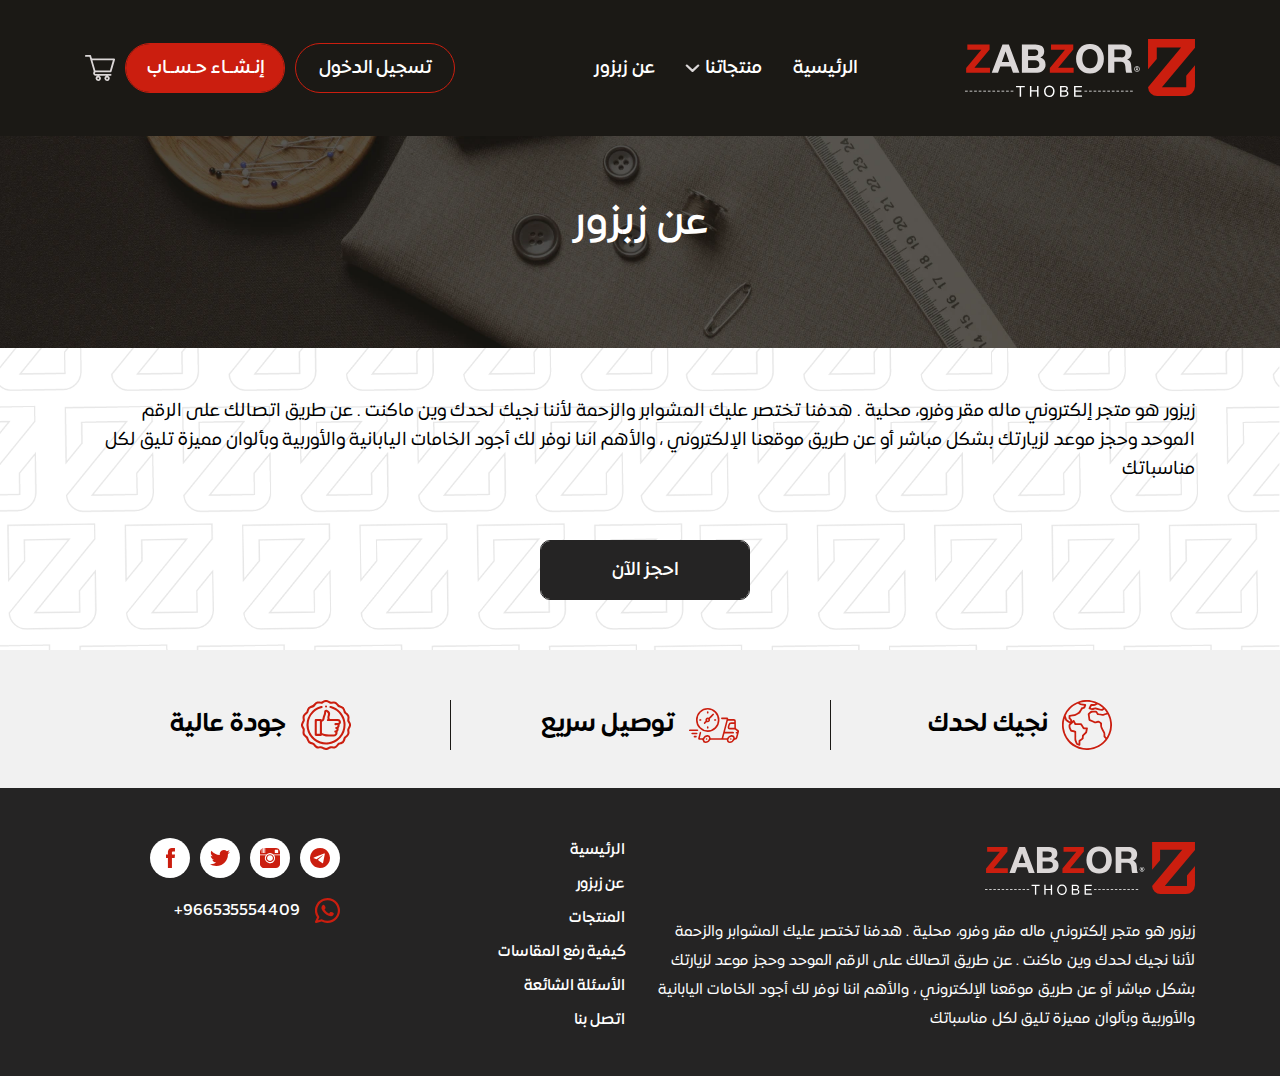
==== commit d95db8d0: "edit some data" ====
--- a/about.html
+++ b/about.html
@@ -45,161 +45,43 @@
               <div class="product-contain">
                 
                 <div class="row">
-                  <div class="col-lg-6 col-12 mb-3">
-                    <div class="contain">
-                      <h2>
+                  <div class="col-lg-4 col-12 mb-3">
+                    <div class="contain">
+                      <a href="#" class="head">
                         ثياب رجالية
-                      </h2>
-
-                      <div class="row">
-                        <div class="col-lg-4 col-6 mb-3">
-                          <ul class="links-list">
-                            <li class="links-item">
-                              <a href="#" class="links-link">
-                                العز
-                              </a>
-                            </li>
-
-                            <li class="links-item">
-                              <a href="#" class="links-link">
-                                برّاق
-                              </a>
-                            </li>
-
-                            <li class="links-item">
-                              <a href="#" class="links-link">
-                                سهيل
-                              </a>
-                            </li>
-                            
-                            <li class="links-item">
-                              <a href="#" class="links-link">
-                                القيصر
-                              </a>
-                            </li>
-                            
-                            <li class="links-item">
-                              <a href="#" class="links-link">
-                                الشيخ
-                              </a>
-                            </li>
-                          </ul>
-                        </div>
-                        
-                        <div class="col-lg-4 col-6 mb-3">
-                          <ul class="links-list">
-                            <li class="links-item">
-                              <a href="#" class="links-link">
-                                جسور
-                              </a>
-                            </li>
-
-                            <li class="links-item">
-                              <a href="#" class="links-link">
-                                الديوانية
-                              </a>
-                            </li>
-
-                            <li class="links-item">
-                              <a href="#" class="links-link">
-                                زفير
-                              </a>
-                            </li>
-                            
-                            <li class="links-item">
-                              <a href="#" class="links-link">
-                                طويق
-                              </a>
-                            </li>
-                            
-                            <li class="links-item">
-                              <a href="#" class="links-link">
-                                شيلبي
-                              </a>
-                            </li>
-                          </ul>
-                        </div>
-                        
-                        <div class="col-lg-4 col-6 mb-3">
-                          <ul class="links-list">
-                            <li class="links-item">
-                              <a href="#" class="links-link">
-                                شاهين
-                              </a>
-                            </li>
-
-                            <li class="links-item">
-                              <a href="#" class="links-link">
-                                الأدهم
-                              </a>
-                            </li>
-
-                            <li class="links-item">
-                              <a href="#" class="links-link">
-                                سراج
-                              </a>
-                            </li>
-                            
-                            <li class="links-item">
-                              <a href="#" class="links-link">
-                                تهامة
-                              </a>
-                            </li>
-                          </ul>
-                        </div>
-                      </div>
-                    </div>
-                  </div>
-
-                  <div class="col-lg-3 col-12 mb-3">
-                    <div class="contain">
-                      <h2>
-                        الأطفال
-                      </h2>
-
-                      <ul class="links-list">
-                        <li class="links-item">
-                          <a href="#" class="links-link">
-                            همام
-                          </a>
-                        </li>
-
-                        <li class="links-item">
-                          <a href="#" class="links-link">
-                            الهيثم
-                          </a>
-                        </li>
-                      </ul>
-                    </div>
-
-                    <div class="contain">
-                      <h2>
-                        سديريات
-                      </h2>
-
-                      <ul class="links-list">
-                        <li class="links-item">
-                          <a href="#" class="links-link">
-                            رجالية
-                          </a>
-                        </li>
-                      </ul>
-                    </div>
-                  </div>
-
-                  <div class="col-lg-3 col-12 mb-3">
-                    <div class="contain">
-                      <h2>
-                        تشكيلة جديدة
-                      </h2>
-
-                      <ul class="links-list">
-                        <li class="links-item">
-                          <a href="#" class="links-link">
-                            تشكيلة الربيع
-                          </a>
-                        </li>
-                      </ul>
+                      </a>
+                    </div>
+                  </div>
+
+                  <div class="col-lg-4 col-12 mb-3">
+                    <div class="contain">
+                      <a href="#" class="head">
+                        ثياب اطفالي 
+                      </a>
+                    </div>
+                  </div>
+
+                  <div class="col-lg-4 col-12 mb-3">
+                    <div class="contain">
+                      <a href="#" class="head">
+                        ثياب شبابي
+                      </a>
+                    </div>
+                  </div>
+
+                  <div class="col-lg-4 col-12 mb-3">
+                    <div class="contain">
+                      <a href="#" class="head">
+                        سيديري رجالية
+                      </a>
+                    </div>
+                  </div>
+
+                  <div class="col-lg-4 col-12 mb-3">
+                    <div class="contain">
+                      <a href="#" class="head">
+                        سيديري اطفالي
+                      </a>
                     </div>
                   </div>
                 </div>
@@ -275,7 +157,7 @@
                 <img src="assets/images/contact_1.svg" alt="">
 
                 <h2>
-                  وين ما كنت
+                  نجيك لحدك
                 </h2>
               </div>
             </div>
--- a/assets/css/style.css
+++ b/assets/css/style.css
@@ -1385,9 +1385,9 @@
      object-fit: contain;
 }
 
-.navbar .content .navbar-nav .nav-item.product-cat .product-contain .contain h2 {
+.navbar .content .navbar-nav .nav-item.product-cat .product-contain .contain .head {
   color: #CB1E0F;
-  font-size: 35px;
+  font-size: 20px;
   font-weight: 900;
   margin-bottom: 30px;
 }
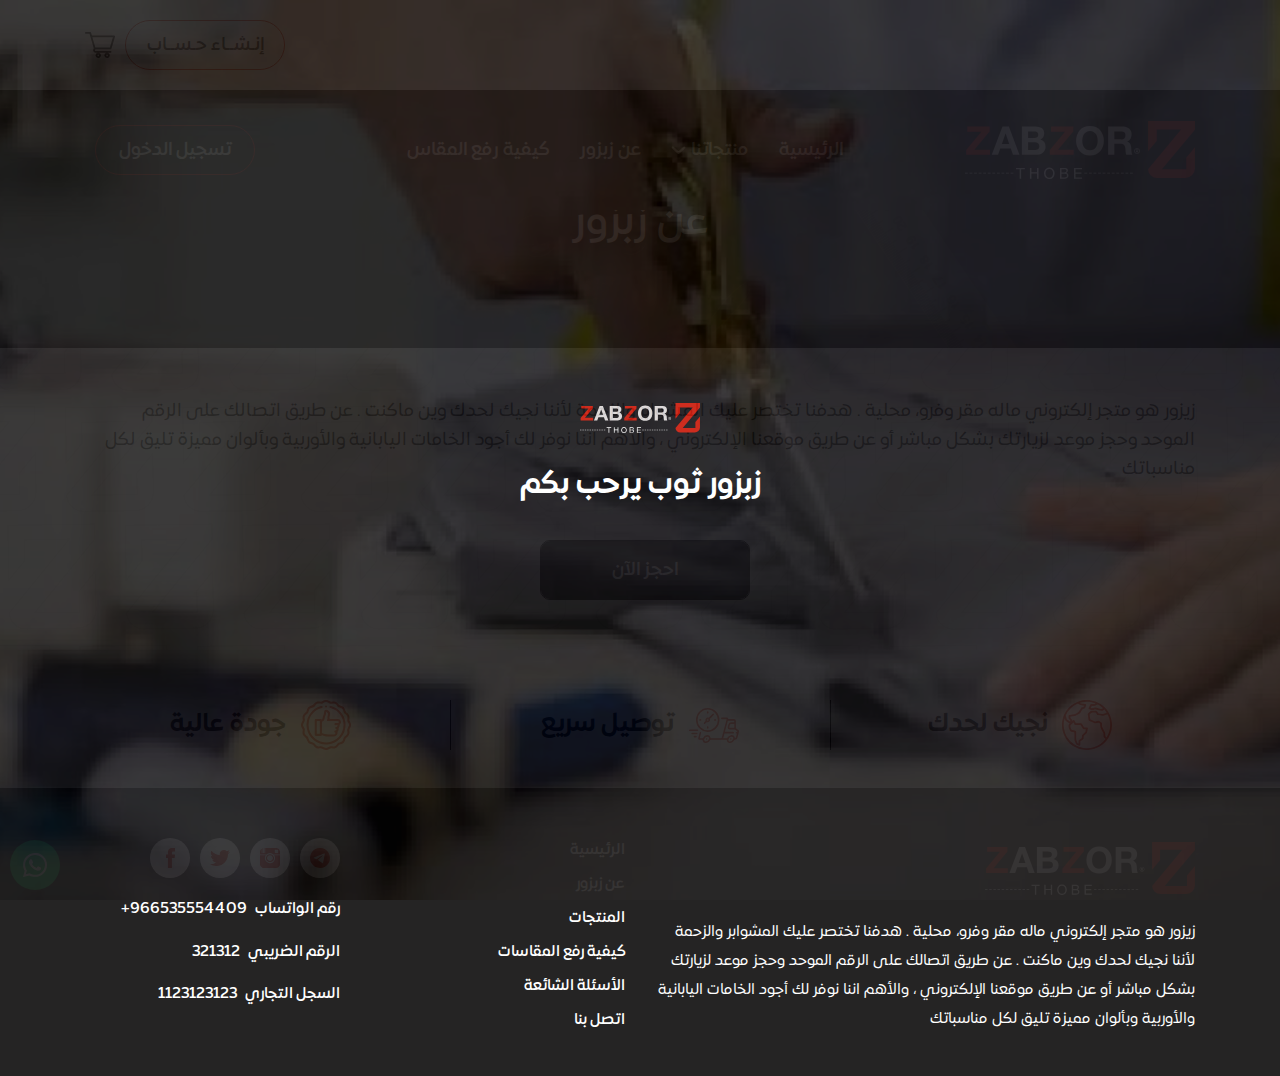
==== commit cd056e8d: "edit data" ====
--- a/about.html
+++ b/about.html
@@ -18,6 +18,19 @@
   </head>
   <body>
     <nav class="navbar">
+      <div class="top-nav">
+        <div class="container">
+          <div class="buttons-contain">
+            <a href="#" class="btn-shape bk-btn">
+              إنـشــاء حـســاب
+            </a>
+
+            <a href="#" class="icon">
+              <img src="assets/images/cart.svg" alt="">
+            </a>
+          </div>
+        </div>
+      </div>
       <div class="container">
         <div class="content">
           <div class="hamburger">
@@ -93,19 +106,17 @@
                 عن زبزور
               </a>
             </li>
+            
+            <li class="nav-item">
+              <a href="tall.html" class="nav-link">
+                كيفية رفع المقاس
+              </a>
+            </li>
           </ul>
 
           <div class="buttons-contain">
             <a href="#" class="btn-shape border-btn">
               تسجيل الدخول
-            </a>
-
-            <a href="#" class="btn-shape bk-btn">
-              إنـشــاء حـســاب
-            </a>
-
-            <a href="#" class="icon">
-              <img src="assets/images/cart.svg" alt="">
             </a>
           </div>
         </div>
@@ -270,10 +281,31 @@
               </ul>
 
               <a href="#" class="whats">
-                <img src="assets/images/whats.svg" alt="">
-
                 <span>
+                  رقم الواتساب
+                </span>
+
+                <span class="mx-2">
                   966535554409+
+                </span>
+              </a>
+
+              <a href="#" class="whats">
+                <span>
+                  الرقم الضريبي
+                </span>
+
+                <span class="mx-2">
+                  321312
+                </span>
+              </a>
+
+              <a href="#" class="whats">
+                <span>
+                  السجل التجاري
+                </span>
+                <span class="mx-2">
+                  1123123123
                 </span>
               </a>
             </div>
@@ -281,6 +313,18 @@
         </div>
       </div>
     </footer>
+
+    <div class="loader">
+      <img src="assets/images/logo.svg" loading="lazy" alt="" />
+
+      <h1>
+        زبزور ثوب يرحب بكم
+      </h1>
+    </div>
+
+    <a href="#" class="fixed-icon">
+      <img src="assets/images/whatsapp.svg" loading="lazy" alt="" />
+    </a>
 
     <script src="assets/js/lib/jquery4.js"></script>
     <script src="assets/js/lib/popper.js"></script>
--- a/assets/css/style.css
+++ b/assets/css/style.css
@@ -3,50 +3,40 @@
   src: url(../fonts/ExpoArabic/ExpoArabic-Medium.ttf);
   font-weight: 700;
 }
-
 @font-face {
   font-family: "ExpoArabic";
   src: url(../fonts/ExpoArabic/ExpoArabic-Book.ttf);
   font-weight: 500;
 }
-
 @font-face {
   font-family: "ExpoArabic";
   src: url(../fonts/ExpoArabic/ExpoArabic-SemiBold.ttf);
   font-weight: 900;
 }
-
 * {
   margin: 0px;
-  -webkit-box-sizing: border-box;
-          box-sizing: border-box;
-  font-family: "ExpoArabic" , sans-serif;
+  box-sizing: border-box;
+  font-family: "ExpoArabic", sans-serif;
   scroll-behavior: smooth;
 }
-
 *::-moz-selection {
   background-color: #368B85;
   color: #fff;
 }
-
 *::selection {
   background-color: #368B85;
   color: #fff;
 }
-
 *::-webkit-scrollbar {
   width: 8px;
 }
-
 *::-webkit-scrollbar-track {
   background-color: #ccc;
 }
-
 *::-webkit-scrollbar-thumb {
   background: #368B85;
   border-radius: 8px;
 }
-
 *::-webkit-scrollbar-thumb:hover {
   background: #FFD371;
 }
@@ -61,8 +51,7 @@
 .form-control:focus {
   outline-width: 0px !important;
   outline-color: transparent !important;
-  -webkit-box-shadow: 0 0 0 0 rgba(0, 0, 0, 0);
-          box-shadow: 0 0 0 0 rgba(0, 0, 0, 0);
+  box-shadow: 0 0 0 0 rgba(0, 0, 0, 0);
 }
 
 a {
@@ -80,9 +69,8 @@
   height: 4px;
   border-radius: 4px;
   background-color: #FFD371;
-  opacity: .5;
-  -webkit-transition: all .5s linear;
-  transition: all .5s linear;
+  opacity: 0.5;
+  transition: all 0.5s linear;
 }
 
 .owl-theme .owl-dots .owl-dot.active span,
@@ -96,52 +84,44 @@
 
 @-webkit-keyframes bounce-in-fwd {
   0% {
-    -webkit-transform: scale(0);
-            transform: scale(0);
+    transform: scale(0);
     -webkit-animation-timing-function: ease-in;
             animation-timing-function: ease-in;
     opacity: 0;
   }
   38% {
-    -webkit-transform: scale(1);
-            transform: scale(1);
+    transform: scale(1);
     -webkit-animation-timing-function: ease-out;
             animation-timing-function: ease-out;
     opacity: 1;
   }
   55% {
-    -webkit-transform: scale(0.7);
-            transform: scale(0.7);
+    transform: scale(0.7);
     -webkit-animation-timing-function: ease-in;
             animation-timing-function: ease-in;
   }
   72% {
-    -webkit-transform: scale(1);
-            transform: scale(1);
+    transform: scale(1);
     -webkit-animation-timing-function: ease-out;
             animation-timing-function: ease-out;
   }
   81% {
-    -webkit-transform: scale(0.84);
-            transform: scale(0.84);
+    transform: scale(0.84);
     -webkit-animation-timing-function: ease-in;
             animation-timing-function: ease-in;
   }
   89% {
-    -webkit-transform: scale(1);
-            transform: scale(1);
+    transform: scale(1);
     -webkit-animation-timing-function: ease-out;
             animation-timing-function: ease-out;
   }
   95% {
-    -webkit-transform: scale(0.95);
-            transform: scale(0.95);
-    -webkit-animation-timing-function: ease-in;
-            animation-timing-function: ease-in;
-  }
-  100% {
-    -webkit-transform: scale(1);
-            transform: scale(1);
+    transform: scale(0.95);
+    -webkit-animation-timing-function: ease-in;
+            animation-timing-function: ease-in;
+  }
+  100% {
+    transform: scale(1);
     -webkit-animation-timing-function: ease-out;
             animation-timing-function: ease-out;
   }
@@ -149,466 +129,373 @@
 
 @keyframes bounce-in-fwd {
   0% {
-    -webkit-transform: scale(0);
-            transform: scale(0);
+    transform: scale(0);
     -webkit-animation-timing-function: ease-in;
             animation-timing-function: ease-in;
     opacity: 0;
   }
   38% {
-    -webkit-transform: scale(1);
-            transform: scale(1);
+    transform: scale(1);
     -webkit-animation-timing-function: ease-out;
             animation-timing-function: ease-out;
     opacity: 1;
   }
   55% {
-    -webkit-transform: scale(0.7);
-            transform: scale(0.7);
+    transform: scale(0.7);
     -webkit-animation-timing-function: ease-in;
             animation-timing-function: ease-in;
   }
   72% {
-    -webkit-transform: scale(1);
-            transform: scale(1);
+    transform: scale(1);
     -webkit-animation-timing-function: ease-out;
             animation-timing-function: ease-out;
   }
   81% {
-    -webkit-transform: scale(0.84);
-            transform: scale(0.84);
+    transform: scale(0.84);
     -webkit-animation-timing-function: ease-in;
             animation-timing-function: ease-in;
   }
   89% {
-    -webkit-transform: scale(1);
-            transform: scale(1);
+    transform: scale(1);
     -webkit-animation-timing-function: ease-out;
             animation-timing-function: ease-out;
   }
   95% {
-    -webkit-transform: scale(0.95);
-            transform: scale(0.95);
-    -webkit-animation-timing-function: ease-in;
-            animation-timing-function: ease-in;
-  }
-  100% {
-    -webkit-transform: scale(1);
-            transform: scale(1);
-    -webkit-animation-timing-function: ease-out;
-            animation-timing-function: ease-out;
-  }
-}
-
+    transform: scale(0.95);
+    -webkit-animation-timing-function: ease-in;
+            animation-timing-function: ease-in;
+  }
+  100% {
+    transform: scale(1);
+    -webkit-animation-timing-function: ease-out;
+            animation-timing-function: ease-out;
+  }
+}
 @-webkit-keyframes bounce-in-top {
   0% {
-    -webkit-transform: translateY(-50px);
-            transform: translateY(-50px);
+    transform: translateY(-50px);
     -webkit-animation-timing-function: ease-in;
             animation-timing-function: ease-in;
     opacity: 0;
   }
   38% {
-    -webkit-transform: translateY(0);
-            transform: translateY(0);
+    transform: translateY(0);
     -webkit-animation-timing-function: ease-out;
             animation-timing-function: ease-out;
     opacity: 1;
   }
   55% {
-    -webkit-transform: translateY(-20px);
-            transform: translateY(-20px);
+    transform: translateY(-20px);
     -webkit-animation-timing-function: ease-in;
             animation-timing-function: ease-in;
   }
   72% {
-    -webkit-transform: translateY(0);
-            transform: translateY(0);
+    transform: translateY(0);
     -webkit-animation-timing-function: ease-out;
             animation-timing-function: ease-out;
   }
   81% {
-    -webkit-transform: translateY(-15px);
-            transform: translateY(-15px);
+    transform: translateY(-15px);
     -webkit-animation-timing-function: ease-in;
             animation-timing-function: ease-in;
   }
   90% {
-    -webkit-transform: translateY(0);
-            transform: translateY(0);
+    transform: translateY(0);
     -webkit-animation-timing-function: ease-out;
             animation-timing-function: ease-out;
   }
   95% {
-    -webkit-transform: translateY(-4px);
-            transform: translateY(-4px);
-    -webkit-animation-timing-function: ease-in;
-            animation-timing-function: ease-in;
-  }
-  100% {
-    -webkit-transform: translateY(0);
-            transform: translateY(0);
-    -webkit-animation-timing-function: ease-out;
-            animation-timing-function: ease-out;
-  }
-}
-
+    transform: translateY(-4px);
+    -webkit-animation-timing-function: ease-in;
+            animation-timing-function: ease-in;
+  }
+  100% {
+    transform: translateY(0);
+    -webkit-animation-timing-function: ease-out;
+            animation-timing-function: ease-out;
+  }
+}
 @keyframes bounce-in-top {
   0% {
-    -webkit-transform: translateY(-50px);
-            transform: translateY(-50px);
+    transform: translateY(-50px);
     -webkit-animation-timing-function: ease-in;
             animation-timing-function: ease-in;
     opacity: 0;
   }
   38% {
-    -webkit-transform: translateY(0);
-            transform: translateY(0);
+    transform: translateY(0);
     -webkit-animation-timing-function: ease-out;
             animation-timing-function: ease-out;
     opacity: 1;
   }
   55% {
-    -webkit-transform: translateY(-20px);
-            transform: translateY(-20px);
+    transform: translateY(-20px);
     -webkit-animation-timing-function: ease-in;
             animation-timing-function: ease-in;
   }
   72% {
-    -webkit-transform: translateY(0);
-            transform: translateY(0);
+    transform: translateY(0);
     -webkit-animation-timing-function: ease-out;
             animation-timing-function: ease-out;
   }
   81% {
-    -webkit-transform: translateY(-15px);
-            transform: translateY(-15px);
+    transform: translateY(-15px);
     -webkit-animation-timing-function: ease-in;
             animation-timing-function: ease-in;
   }
   90% {
-    -webkit-transform: translateY(0);
-            transform: translateY(0);
+    transform: translateY(0);
     -webkit-animation-timing-function: ease-out;
             animation-timing-function: ease-out;
   }
   95% {
-    -webkit-transform: translateY(-4px);
-            transform: translateY(-4px);
-    -webkit-animation-timing-function: ease-in;
-            animation-timing-function: ease-in;
-  }
-  100% {
-    -webkit-transform: translateY(0);
-            transform: translateY(0);
-    -webkit-animation-timing-function: ease-out;
-            animation-timing-function: ease-out;
-  }
-}
-
+    transform: translateY(-4px);
+    -webkit-animation-timing-function: ease-in;
+            animation-timing-function: ease-in;
+  }
+  100% {
+    transform: translateY(0);
+    -webkit-animation-timing-function: ease-out;
+            animation-timing-function: ease-out;
+  }
+}
 @-webkit-keyframes bounce-in-left {
   0% {
-    -webkit-transform: translateX(-30px);
-            transform: translateX(-30px);
+    transform: translateX(-30px);
     -webkit-animation-timing-function: ease-in;
             animation-timing-function: ease-in;
     opacity: 0;
   }
   38% {
-    -webkit-transform: translateX(0);
-            transform: translateX(0);
+    transform: translateX(0);
     -webkit-animation-timing-function: ease-out;
             animation-timing-function: ease-out;
     opacity: 1;
   }
   55% {
-    -webkit-transform: translateX(-20px);
-            transform: translateX(-20px);
+    transform: translateX(-20px);
     -webkit-animation-timing-function: ease-in;
             animation-timing-function: ease-in;
   }
   72% {
-    -webkit-transform: translateX(0);
-            transform: translateX(0);
+    transform: translateX(0);
     -webkit-animation-timing-function: ease-out;
             animation-timing-function: ease-out;
   }
   81% {
-    -webkit-transform: translateX(-10px);
-            transform: translateX(-10px);
+    transform: translateX(-10px);
     -webkit-animation-timing-function: ease-in;
             animation-timing-function: ease-in;
   }
   90% {
-    -webkit-transform: translateX(0);
-            transform: translateX(0);
+    transform: translateX(0);
     -webkit-animation-timing-function: ease-out;
             animation-timing-function: ease-out;
   }
   95% {
-    -webkit-transform: translateX(-4px);
-            transform: translateX(-4px);
-    -webkit-animation-timing-function: ease-in;
-            animation-timing-function: ease-in;
-  }
-  100% {
-    -webkit-transform: translateX(0);
-            transform: translateX(0);
-    -webkit-animation-timing-function: ease-out;
-            animation-timing-function: ease-out;
-  }
-}
-
+    transform: translateX(-4px);
+    -webkit-animation-timing-function: ease-in;
+            animation-timing-function: ease-in;
+  }
+  100% {
+    transform: translateX(0);
+    -webkit-animation-timing-function: ease-out;
+            animation-timing-function: ease-out;
+  }
+}
 @keyframes bounce-in-left {
   0% {
-    -webkit-transform: translateX(-30px);
-            transform: translateX(-30px);
+    transform: translateX(-30px);
     -webkit-animation-timing-function: ease-in;
             animation-timing-function: ease-in;
     opacity: 0;
   }
   38% {
-    -webkit-transform: translateX(0);
-            transform: translateX(0);
+    transform: translateX(0);
     -webkit-animation-timing-function: ease-out;
             animation-timing-function: ease-out;
     opacity: 1;
   }
   55% {
-    -webkit-transform: translateX(-20px);
-            transform: translateX(-20px);
+    transform: translateX(-20px);
     -webkit-animation-timing-function: ease-in;
             animation-timing-function: ease-in;
   }
   72% {
-    -webkit-transform: translateX(0);
-            transform: translateX(0);
+    transform: translateX(0);
     -webkit-animation-timing-function: ease-out;
             animation-timing-function: ease-out;
   }
   81% {
-    -webkit-transform: translateX(-10px);
-            transform: translateX(-10px);
+    transform: translateX(-10px);
     -webkit-animation-timing-function: ease-in;
             animation-timing-function: ease-in;
   }
   90% {
-    -webkit-transform: translateX(0);
-            transform: translateX(0);
+    transform: translateX(0);
     -webkit-animation-timing-function: ease-out;
             animation-timing-function: ease-out;
   }
   95% {
-    -webkit-transform: translateX(-4px);
-            transform: translateX(-4px);
-    -webkit-animation-timing-function: ease-in;
-            animation-timing-function: ease-in;
-  }
-  100% {
-    -webkit-transform: translateX(0);
-            transform: translateX(0);
-    -webkit-animation-timing-function: ease-out;
-            animation-timing-function: ease-out;
-  }
-}
-
+    transform: translateX(-4px);
+    -webkit-animation-timing-function: ease-in;
+            animation-timing-function: ease-in;
+  }
+  100% {
+    transform: translateX(0);
+    -webkit-animation-timing-function: ease-out;
+            animation-timing-function: ease-out;
+  }
+}
 @-webkit-keyframes pulsecust {
   0% {
     opacity: 1;
-    -webkit-transform: scale(1);
-            transform: scale(1);
-  }
-  50% {
-    opacity: 0;
-    -webkit-transform: scale(1.4);
-            transform: scale(1.4);
-  }
-  100% {
-    opacity: 1;
-    -webkit-transform: scale(1);
-            transform: scale(1);
-  }
-}
-
+    transform: scale(1);
+  }
+  50% {
+    opacity: 0;
+    transform: scale(1.4);
+  }
+  100% {
+    opacity: 1;
+    transform: scale(1);
+  }
+}
 @keyframes pulsecust {
   0% {
     opacity: 1;
-    -webkit-transform: scale(1);
-            transform: scale(1);
-  }
-  50% {
-    opacity: 0;
-    -webkit-transform: scale(1.4);
-            transform: scale(1.4);
-  }
-  100% {
-    opacity: 1;
-    -webkit-transform: scale(1);
-            transform: scale(1);
-  }
-}
-
+    transform: scale(1);
+  }
+  50% {
+    opacity: 0;
+    transform: scale(1.4);
+  }
+  100% {
+    opacity: 1;
+    transform: scale(1);
+  }
+}
 @-webkit-keyframes pulse-shadow {
   100% {
-    -webkit-box-shadow: 0 0 0 10px rgba(255, 102, 0, 0), 0 0 0 20px rgba(255, 102, 0, 0);
-            box-shadow: 0 0 0 10px rgba(255, 102, 0, 0), 0 0 0 20px rgba(255, 102, 0, 0);
-  }
-}
-
+    box-shadow: 0 0 0 10px rgba(255, 102, 0, 0), 0 0 0 20px rgba(255, 102, 0, 0);
+  }
+}
 @keyframes pulse-shadow {
   100% {
-    -webkit-box-shadow: 0 0 0 10px rgba(255, 102, 0, 0), 0 0 0 20px rgba(255, 102, 0, 0);
-            box-shadow: 0 0 0 10px rgba(255, 102, 0, 0), 0 0 0 20px rgba(255, 102, 0, 0);
-  }
-}
-
+    box-shadow: 0 0 0 10px rgba(255, 102, 0, 0), 0 0 0 20px rgba(255, 102, 0, 0);
+  }
+}
 @-webkit-keyframes spinner {
   0% {
-    -webkit-transform: rotate(0deg) scale3d(1, 1, 1);
-            transform: rotate(0deg) scale3d(1, 1, 1);
-  }
-  100% {
-    -webkit-transform: rotate(10deg) scale3d(1.5, 1.5, 1.5);
-            transform: rotate(10deg) scale3d(1.5, 1.5, 1.5);
-  }
-}
-
+    transform: rotate(0deg) scale3d(1, 1, 1);
+  }
+  100% {
+    transform: rotate(10deg) scale3d(1.5, 1.5, 1.5);
+  }
+}
 @keyframes spinner {
   0% {
-    -webkit-transform: rotate(0deg) scale3d(1, 1, 1);
-            transform: rotate(0deg) scale3d(1, 1, 1);
-  }
-  100% {
-    -webkit-transform: rotate(10deg) scale3d(1.5, 1.5, 1.5);
-            transform: rotate(10deg) scale3d(1.5, 1.5, 1.5);
-  }
-}
-
+    transform: rotate(0deg) scale3d(1, 1, 1);
+  }
+  100% {
+    transform: rotate(10deg) scale3d(1.5, 1.5, 1.5);
+  }
+}
 @-webkit-keyframes pulse {
   0% {
-    -webkit-transform: scale3d(1, 1, 1);
-            transform: scale3d(1, 1, 1);
-    opacity: 0;
-  }
-  50% {
-    -webkit-transform: scale3d(0.8, 0.8, 0.8);
-            transform: scale3d(0.8, 0.8, 0.8);
-    opacity: .5;
-  }
-  100% {
-    -webkit-transform: scale3d(1, 1, 1);
-            transform: scale3d(1, 1, 1);
-    opacity: 1;
-  }
-}
-
+    transform: scale3d(1, 1, 1);
+    opacity: 0;
+  }
+  50% {
+    transform: scale3d(0.8, 0.8, 0.8);
+    opacity: 0.5;
+  }
+  100% {
+    transform: scale3d(1, 1, 1);
+    opacity: 1;
+  }
+}
 @keyframes pulse {
   0% {
-    -webkit-transform: scale3d(1, 1, 1);
-            transform: scale3d(1, 1, 1);
-    opacity: 0;
-  }
-  50% {
-    -webkit-transform: scale3d(0.8, 0.8, 0.8);
-            transform: scale3d(0.8, 0.8, 0.8);
-    opacity: .5;
-  }
-  100% {
-    -webkit-transform: scale3d(1, 1, 1);
-            transform: scale3d(1, 1, 1);
-    opacity: 1;
-  }
-}
-
+    transform: scale3d(1, 1, 1);
+    opacity: 0;
+  }
+  50% {
+    transform: scale3d(0.8, 0.8, 0.8);
+    opacity: 0.5;
+  }
+  100% {
+    transform: scale3d(1, 1, 1);
+    opacity: 1;
+  }
+}
 /*dropdown animation*/
 @-webkit-keyframes dropdown-animate {
   0% {
     opacity: 0;
-    -webkit-transform: rotateX(-90deg);
-            transform: rotateX(-90deg);
-  }
-  50% {
-    -webkit-transform: rotateX(20deg);
-            transform: rotateX(20deg);
-  }
-  100% {
-    opacity: 1;
-    -webkit-transform: rotateX(0deg);
-            transform: rotateX(0deg);
+    transform: rotateX(-90deg);
+  }
+  50% {
+    transform: rotateX(20deg);
+  }
+  100% {
+    opacity: 1;
+    transform: rotateX(0deg);
   }
 }
 @keyframes dropdown-animate {
   0% {
     opacity: 0;
-    -webkit-transform: rotateX(-90deg);
-            transform: rotateX(-90deg);
-  }
-  50% {
-    -webkit-transform: rotateX(20deg);
-            transform: rotateX(20deg);
-  }
-  100% {
-    opacity: 1;
-    -webkit-transform: rotateX(0deg);
-            transform: rotateX(0deg);
-  }
-}
-
+    transform: rotateX(-90deg);
+  }
+  50% {
+    transform: rotateX(20deg);
+  }
+  100% {
+    opacity: 1;
+    transform: rotateX(0deg);
+  }
+}
 @-webkit-keyframes rotation {
   0% {
-    -webkit-transform: rotate(0deg);
-            transform: rotate(0deg);
-  }
-  50% {
-    -webkit-transform: rotate(10deg);
-            transform: rotate(10deg);
-  }
-  100% {
-    -webkit-transform: rotate(0deg);
-            transform: rotate(0deg);
-  }
-}
-
+    transform: rotate(0deg);
+  }
+  50% {
+    transform: rotate(10deg);
+  }
+  100% {
+    transform: rotate(0deg);
+  }
+}
 @keyframes rotation {
   0% {
-    -webkit-transform: rotate(0deg);
-            transform: rotate(0deg);
-  }
-  50% {
-    -webkit-transform: rotate(10deg);
-            transform: rotate(10deg);
-  }
-  100% {
-    -webkit-transform: rotate(0deg);
-            transform: rotate(0deg);
-  }
-}
-
+    transform: rotate(0deg);
+  }
+  50% {
+    transform: rotate(10deg);
+  }
+  100% {
+    transform: rotate(0deg);
+  }
+}
 @-webkit-keyframes spin {
   0% {
-    -webkit-transform: rotate(0deg);
-            transform: rotate(0deg);
-  }
-  100% {
-    -webkit-transform: rotate(360deg);
-            transform: rotate(360deg);
-  }
-}
-
+    transform: rotate(0deg);
+  }
+  100% {
+    transform: rotate(360deg);
+  }
+}
 @keyframes spin {
   0% {
-    -webkit-transform: rotate(0deg);
-            transform: rotate(0deg);
-  }
-  100% {
-    -webkit-transform: rotate(360deg);
-            transform: rotate(360deg);
-  }
-}
-
+    transform: rotate(0deg);
+  }
+  100% {
+    transform: rotate(360deg);
+  }
+}
 @-webkit-keyframes wave {
-  0%,
-  100% {
+  0%, 100% {
     -webkit-clip-path: polygon(0% 45%, 15% 44%, 32% 50%, 54% 60%, 70% 61%, 84% 59%, 100% 52%, 100% 100%, 0% 100%);
             clip-path: polygon(0% 45%, 15% 44%, 32% 50%, 54% 60%, 70% 61%, 84% 59%, 100% 52%, 100% 100%, 0% 100%);
   }
@@ -617,10 +504,8 @@
             clip-path: polygon(0% 60%, 16% 65%, 34% 66%, 51% 62%, 67% 50%, 84% 45%, 100% 46%, 100% 100%, 0% 100%);
   }
 }
-
 @keyframes wave {
-  0%,
-  100% {
+  0%, 100% {
     -webkit-clip-path: polygon(0% 45%, 15% 44%, 32% 50%, 54% 60%, 70% 61%, 84% 59%, 100% 52%, 100% 100%, 0% 100%);
             clip-path: polygon(0% 45%, 15% 44%, 32% 50%, 54% 60%, 70% 61%, 84% 59%, 100% 52%, 100% 100%, 0% 100%);
   }
@@ -629,293 +514,216 @@
             clip-path: polygon(0% 60%, 16% 65%, 34% 66%, 51% 62%, 67% 50%, 84% 45%, 100% 46%, 100% 100%, 0% 100%);
   }
 }
-
 @-webkit-keyframes niceAnimate {
   0% {
-    -webkit-transform: scaleX(1);
-            transform: scaleX(1);
-  }
-  50% {
-    -webkit-transform: scaleX(0);
-            transform: scaleX(0);
-  }
-  100% {
-    -webkit-transform: scaleX(1);
-            transform: scaleX(1);
-  }
-}
-
+    transform: scaleX(1);
+  }
+  50% {
+    transform: scaleX(0);
+  }
+  100% {
+    transform: scaleX(1);
+  }
+}
 @keyframes niceAnimate {
   0% {
-    -webkit-transform: scaleX(1);
-            transform: scaleX(1);
-  }
-  50% {
-    -webkit-transform: scaleX(0);
-            transform: scaleX(0);
-  }
-  100% {
-    -webkit-transform: scaleX(1);
-            transform: scaleX(1);
-  }
-}
-
+    transform: scaleX(1);
+  }
+  50% {
+    transform: scaleX(0);
+  }
+  100% {
+    transform: scaleX(1);
+  }
+}
 @-webkit-keyframes translation {
   0% {
-    -webkit-transform: translateZ(0%);
-            transform: translateZ(0%);
-  }
-  100% {
-    -webkit-transform: translateZ(10%);
-            transform: translateZ(10%);
-  }
-}
-
+    transform: translateZ(0%);
+  }
+  100% {
+    transform: translateZ(10%);
+  }
+}
 @keyframes translation {
   0% {
-    -webkit-transform: translateZ(0%);
-            transform: translateZ(0%);
-  }
-  100% {
-    -webkit-transform: translateZ(10%);
-            transform: translateZ(10%);
-  }
-}
-
+    transform: translateZ(0%);
+  }
+  100% {
+    transform: translateZ(10%);
+  }
+}
 @-webkit-keyframes rotate-scale-up {
   0% {
-    -webkit-transform: scale(1) rotateZ(0);
     transform: scale(1) rotateZ(0);
   }
   50% {
-    -webkit-transform: scale(2) rotateZ(180deg);
     transform: scale(2) rotateZ(180deg);
   }
   100% {
-    -webkit-transform: scale(1) rotateZ(360deg);
     transform: scale(1) rotateZ(360deg);
   }
 }
-
 @keyframes rotate-scale-up {
   0% {
-    -webkit-transform: scale(1) rotateZ(0);
     transform: scale(1) rotateZ(0);
   }
   50% {
-    -webkit-transform: scale(2) rotateZ(180deg);
     transform: scale(2) rotateZ(180deg);
   }
   100% {
-    -webkit-transform: scale(1) rotateZ(360deg);
     transform: scale(1) rotateZ(360deg);
   }
 }
-
 @-webkit-keyframes fadeInUp {
   from {
     opacity: 0;
-    -webkit-transform: translate3d(0, 100%, 0);
-            transform: translate3d(0, 100%, 0);
+    transform: translate3d(0, 100%, 0);
   }
   to {
     opacity: 1;
-    -webkit-transform: none;
-            transform: none;
-  }
-}
-
+    transform: none;
+  }
+}
 @keyframes fadeInUp {
   from {
     opacity: 0;
-    -webkit-transform: translate3d(0, 100%, 0);
-            transform: translate3d(0, 100%, 0);
+    transform: translate3d(0, 100%, 0);
   }
   to {
     opacity: 1;
-    -webkit-transform: none;
-            transform: none;
-  }
-}
-
+    transform: none;
+  }
+}
 @-webkit-keyframes fadeInLeft {
   from {
     opacity: 0;
-    -webkit-transform: translate3d(-100%, 0, 0);
-            transform: translate3d(-100%, 0, 0);
+    transform: translate3d(-100%, 0, 0);
   }
   to {
     opacity: 1;
-    -webkit-transform: none;
-            transform: none;
-  }
-}
-
+    transform: none;
+  }
+}
 @keyframes fadeInLeft {
   from {
     opacity: 0;
-    -webkit-transform: translate3d(-100%, 0, 0);
-            transform: translate3d(-100%, 0, 0);
+    transform: translate3d(-100%, 0, 0);
   }
   to {
     opacity: 1;
-    -webkit-transform: none;
-            transform: none;
-  }
-}
-
+    transform: none;
+  }
+}
 @-webkit-keyframes vibrate {
   0% {
-    -webkit-transform: translate(0);
-            transform: translate(0);
+    transform: translate(0);
   }
   20% {
-    -webkit-transform: translate(-10px, 10px);
-            transform: translate(-10px, 10px);
+    transform: translate(-10px, 10px);
   }
   40% {
-    -webkit-transform: translate(-10px, -10px);
-            transform: translate(-10px, -10px);
+    transform: translate(-10px, -10px);
   }
   60% {
-    -webkit-transform: translate(10px, 10px);
-            transform: translate(10px, 10px);
+    transform: translate(10px, 10px);
   }
   80% {
-    -webkit-transform: translate(10px, -10px);
-            transform: translate(10px, -10px);
-  }
-  100% {
-    -webkit-transform: translate(0);
-            transform: translate(0);
-  }
-}
-
+    transform: translate(10px, -10px);
+  }
+  100% {
+    transform: translate(0);
+  }
+}
 @keyframes vibrate {
   0% {
-    -webkit-transform: translate(0);
-            transform: translate(0);
+    transform: translate(0);
   }
   20% {
-    -webkit-transform: translate(-10px, 10px);
-            transform: translate(-10px, 10px);
+    transform: translate(-10px, 10px);
   }
   40% {
-    -webkit-transform: translate(-10px, -10px);
-            transform: translate(-10px, -10px);
+    transform: translate(-10px, -10px);
   }
   60% {
-    -webkit-transform: translate(10px, 10px);
-            transform: translate(10px, 10px);
+    transform: translate(10px, 10px);
   }
   80% {
-    -webkit-transform: translate(10px, -10px);
-            transform: translate(10px, -10px);
-  }
-  100% {
-    -webkit-transform: translate(0);
-            transform: translate(0);
-  }
-}
-
+    transform: translate(10px, -10px);
+  }
+  100% {
+    transform: translate(0);
+  }
+}
 @-webkit-keyframes translateX {
-  0%,
-  100% {
-    -webkit-transform: translateX(2px);
-            transform: translateX(2px);
-  }
-  50% {
-    -webkit-transform: translateX(-2px);
-            transform: translateX(-2px);
-  }
-}
-
+  0%, 100% {
+    transform: translateX(2px);
+  }
+  50% {
+    transform: translateX(-2px);
+  }
+}
 @keyframes translateX {
-  0%,
-  100% {
-    -webkit-transform: translateX(2px);
-            transform: translateX(2px);
-  }
-  50% {
-    -webkit-transform: translateX(-2px);
-            transform: translateX(-2px);
-  }
-}
-
+  0%, 100% {
+    transform: translateX(2px);
+  }
+  50% {
+    transform: translateX(-2px);
+  }
+}
 @-webkit-keyframes translateY {
-  0%,
-  100% {
-    -webkit-transform: translateY(2px);
-            transform: translateY(2px);
-  }
-  50% {
-    -webkit-transform: translateY(-2px);
-            transform: translateY(-2px);
-  }
-}
-
+  0%, 100% {
+    transform: translateY(2px);
+  }
+  50% {
+    transform: translateY(-2px);
+  }
+}
 @keyframes translateY {
-  0%,
-  100% {
-    -webkit-transform: translateY(2px);
-            transform: translateY(2px);
-  }
-  50% {
-    -webkit-transform: translateY(-2px);
-            transform: translateY(-2px);
-  }
-}
-
+  0%, 100% {
+    transform: translateY(2px);
+  }
+  50% {
+    transform: translateY(-2px);
+  }
+}
 @-webkit-keyframes flip-in-hor-bottom {
   0% {
-    -webkit-transform: rotateX(80deg) translate(-50%, -50%);
-            transform: rotateX(80deg) translate(-50%, -50%);
-    opacity: 0;
-  }
-  100% {
-    -webkit-transform: rotateX(0) translate(-50%, -50%);
-            transform: rotateX(0) translate(-50%, -50%);
-    opacity: 1;
-  }
-}
-
+    transform: rotateX(80deg) translate(-50%, -50%);
+    opacity: 0;
+  }
+  100% {
+    transform: rotateX(0) translate(-50%, -50%);
+    opacity: 1;
+  }
+}
 @keyframes flip-in-hor-bottom {
   0% {
-    -webkit-transform: rotateX(80deg) translate(-50%, -50%);
-            transform: rotateX(80deg) translate(-50%, -50%);
-    opacity: 0;
-  }
-  100% {
-    -webkit-transform: rotateX(0) translate(-50%, -50%);
-            transform: rotateX(0) translate(-50%, -50%);
-    opacity: 1;
-  }
-}
-
+    transform: rotateX(80deg) translate(-50%, -50%);
+    opacity: 0;
+  }
+  100% {
+    transform: rotateX(0) translate(-50%, -50%);
+    opacity: 1;
+  }
+}
 @-webkit-keyframes shadow {
   0% {
-    -webkit-box-shadow: 0px 0px 35px -4px #00a4e6;
-            box-shadow: 0px 0px 35px -4px #00a4e6;
+    box-shadow: 0px 0px 35px -4px #00a4e6;
     opacity: 0 !important;
   }
   100% {
-    -webkit-box-shadow: 0px 0px 35px -4px rgba(0, 164, 230, 0);
-            box-shadow: 0px 0px 35px -4px rgba(0, 164, 230, 0);
-  }
-}
-
+    box-shadow: 0px 0px 35px -4px rgba(0, 164, 230, 0);
+  }
+}
 @keyframes shadow {
   0% {
-    -webkit-box-shadow: 0px 0px 35px -4px #00a4e6;
-            box-shadow: 0px 0px 35px -4px #00a4e6;
+    box-shadow: 0px 0px 35px -4px #00a4e6;
     opacity: 0 !important;
   }
   100% {
-    -webkit-box-shadow: 0px 0px 35px -4px rgba(0, 164, 230, 0);
-            box-shadow: 0px 0px 35px -4px rgba(0, 164, 230, 0);
-  }
-}
-
+    box-shadow: 0px 0px 35px -4px rgba(0, 164, 230, 0);
+  }
+}
 @-webkit-keyframes rotate {
   0% {
     border-radius: 50% 60% 55% 40%;
@@ -933,7 +741,6 @@
     border-radius: 50% 60% 55% 40%;
   }
 }
-
 @keyframes rotate {
   0% {
     border-radius: 50% 60% 55% 40%;
@@ -951,88 +758,70 @@
     border-radius: 50% 60% 55% 40%;
   }
 }
-
 @-webkit-keyframes fadeInRight {
   0% {
     opacity: 0;
-    -webkit-transform: translateX(-30px);
-            transform: translateX(-30px);
-  }
-  100% {
-    opacity: 1;
-    -webkit-transform: translateX(0);
-            transform: translateX(0);
-  }
-}
-
+    transform: translateX(-30px);
+  }
+  100% {
+    opacity: 1;
+    transform: translateX(0);
+  }
+}
 @keyframes fadeInRight {
   0% {
     opacity: 0;
-    -webkit-transform: translateX(-30px);
-            transform: translateX(-30px);
-  }
-  100% {
-    opacity: 1;
-    -webkit-transform: translateX(0);
-            transform: translateX(0);
-  }
-}
-
+    transform: translateX(-30px);
+  }
+  100% {
+    opacity: 1;
+    transform: translateX(0);
+  }
+}
 @keyframes fadeInLeft {
   0% {
     opacity: 0;
-    -webkit-transform: translateX(30px);
-            transform: translateX(30px);
-  }
-  100% {
-    opacity: 1;
-    -webkit-transform: translateX(0);
-            transform: translateX(0);
-  }
-}
-
+    transform: translateX(30px);
+  }
+  100% {
+    opacity: 1;
+    transform: translateX(0);
+  }
+}
 @-webkit-keyframes move {
   25% {
     opacity: 1;
   }
   33% {
     opacity: 1;
-    -webkit-transform: translateX(30px);
-            transform: translateX(30px);
+    transform: translateX(30px);
   }
   67% {
     opacity: 1;
-    -webkit-transform: translateX(40px);
-            transform: translateX(40px);
-  }
-  100% {
-    opacity: 0;
-    -webkit-transform: translateX(55px) scale3d(0.5, 0.5, 0.5);
-            transform: translateX(55px) scale3d(0.5, 0.5, 0.5);
-  }
-}
-
+    transform: translateX(40px);
+  }
+  100% {
+    opacity: 0;
+    transform: translateX(55px) scale3d(0.5, 0.5, 0.5);
+  }
+}
 @keyframes move {
   25% {
     opacity: 1;
   }
   33% {
     opacity: 1;
-    -webkit-transform: translateX(30px);
-            transform: translateX(30px);
+    transform: translateX(30px);
   }
   67% {
     opacity: 1;
-    -webkit-transform: translateX(40px);
-            transform: translateX(40px);
-  }
-  100% {
-    opacity: 0;
-    -webkit-transform: translateX(55px) scale3d(0.5, 0.5, 0.5);
-            transform: translateX(55px) scale3d(0.5, 0.5, 0.5);
-  }
-}
-
+    transform: translateX(40px);
+  }
+  100% {
+    opacity: 0;
+    transform: translateX(55px) scale3d(0.5, 0.5, 0.5);
+  }
+}
 @-webkit-keyframes clip {
   0% {
     -webkit-clip-path: polygon(57% 41%, 100% 0, 52% 46%, 0 100%);
@@ -1047,7 +836,6 @@
             clip-path: polygon(100% 100%, 100% 0, 0 0, 0 100%);
   }
 }
-
 @keyframes clip {
   0% {
     -webkit-clip-path: polygon(57% 41%, 100% 0, 52% 46%, 0 100%);
@@ -1062,7 +850,6 @@
             clip-path: polygon(100% 100%, 100% 0, 0 0, 0 100%);
   }
 }
-
 @-webkit-keyframes sideClip {
   0% {
     -webkit-clip-path: polygon(0 0, 100% 0, 0 0, 0 100%);
@@ -1077,7 +864,6 @@
             clip-path: polygon(0 0, 100% 0, 100% 100%, 0 100%);
   }
 }
-
 @keyframes sideClip {
   0% {
     -webkit-clip-path: polygon(0 0, 100% 0, 0 0, 0 100%);
@@ -1092,7 +878,6 @@
             clip-path: polygon(0 0, 100% 0, 100% 100%, 0 100%);
   }
 }
-
 @-webkit-keyframes sideClip_2 {
   0% {
     -webkit-clip-path: polygon(50% 0%, 100% 0, 100% 60%, 100% 100%, 55% 100%, 31% 100%, 46% 68%, 70% 53%, 60% 26%);
@@ -1107,7 +892,6 @@
             clip-path: polygon(0 0, 100% 0, 100% 60%, 100% 100%, 55% 100%, 0 100%, 0 59%, 0 31%, 0 14%);
   }
 }
-
 @keyframes sideClip_2 {
   0% {
     -webkit-clip-path: polygon(50% 0%, 100% 0, 100% 60%, 100% 100%, 55% 100%, 31% 100%, 46% 68%, 70% 53%, 60% 26%);
@@ -1122,37 +906,30 @@
             clip-path: polygon(0 0, 100% 0, 100% 60%, 100% 100%, 55% 100%, 0 100%, 0 59%, 0 31%, 0 14%);
   }
 }
-
 @-webkit-keyframes toRightFromLeft {
   49% {
-    -webkit-transform: translate(100%);
-            transform: translate(100%);
-  }
-  50% {
-    opacity: 0;
-    -webkit-transform: translate(-100%);
-            transform: translate(-100%);
+    transform: translate(100%);
+  }
+  50% {
+    opacity: 0;
+    transform: translate(-100%);
   }
   51% {
     opacity: 1;
   }
 }
-
 @keyframes toRightFromLeft {
   49% {
-    -webkit-transform: translate(100%);
-            transform: translate(100%);
-  }
-  50% {
-    opacity: 0;
-    -webkit-transform: translate(-100%);
-            transform: translate(-100%);
+    transform: translate(100%);
+  }
+  50% {
+    opacity: 0;
+    transform: translate(-100%);
   }
   51% {
     opacity: 1;
   }
 }
-
 @-webkit-keyframes topBubbles {
   0% {
     background-position: 5% 90%, 10% 90%, 10% 90%, 15% 90%, 25% 90%, 25% 90%, 40% 90%, 55% 90%, 70% 90%;
@@ -1165,7 +942,6 @@
     background-size: 0% 0%, 0% 0%, 0% 0%, 0% 0%, 0% 0%, 0% 0%;
   }
 }
-
 @keyframes topBubbles {
   0% {
     background-position: 5% 90%, 10% 90%, 10% 90%, 15% 90%, 25% 90%, 25% 90%, 40% 90%, 55% 90%, 70% 90%;
@@ -1178,7 +954,6 @@
     background-size: 0% 0%, 0% 0%, 0% 0%, 0% 0%, 0% 0%, 0% 0%;
   }
 }
-
 @-webkit-keyframes sliderShape {
   0% {
     background-position-x: 0px;
@@ -1187,7 +962,6 @@
     background-position-x: 1000px;
   }
 }
-
 @keyframes sliderShape {
   0% {
     background-position-x: 0px;
@@ -1196,7 +970,6 @@
     background-position-x: 1000px;
   }
 }
-
 @-webkit-keyframes bottomBubbles {
   0% {
     background-position: 10% -10%, 30% 10%, 55% -10%, 70% -10%, 85% -10%, 70% -10%, 70% 0%;
@@ -1209,7 +982,6 @@
     background-size: 0% 0%, 0% 0%, 0% 0%, 0% 0%, 0% 0%, 0% 0%;
   }
 }
-
 @keyframes bottomBubbles {
   0% {
     background-position: 10% -10%, 30% 10%, 55% -10%, 70% -10%, 85% -10%, 70% -10%, 70% 0%;
@@ -1221,6 +993,70 @@
     background-position: 0% 90%, 20% 90%, 45% 70%, 60% 110%, 75% 80%, 95% 70%, 110% 10%;
     background-size: 0% 0%, 0% 0%, 0% 0%, 0% 0%, 0% 0%, 0% 0%;
   }
+}
+.top-nav {
+  width: 100%;
+  padding: 20px 0px;
+  background-color: #fff;
+}
+.top-nav .buttons-contain {
+  width: 100%;
+  display: flex;
+  align-items: center;
+  align-content: center;
+  justify-content: flex-end;
+}
+.top-nav .buttons-contain .btn-shape {
+  width: 160px;
+  height: 50px;
+  overflow: hidden;
+  display: flex;
+  align-content: center;
+  align-items: center;
+  justify-content: center;
+  font-size: 18px;
+  font-weight: 700;
+  color: #000;
+  border: 1px solid #CB1E0F;
+  border-radius: 40px;
+  position: relative;
+  -webkit-margin-end: 10px;
+          margin-inline-end: 10px;
+}
+.top-nav .buttons-contain .btn-shape::after, .top-nav .buttons-contain .btn-shape::before {
+  content: "";
+  position: absolute;
+  height: 100%;
+  top: 0;
+  background-color: #CB1E0F;
+  z-index: -1;
+  transition: all 0.3s linear;
+}
+.top-nav .buttons-contain .btn-shape::after {
+  left: 0;
+}
+.top-nav .buttons-contain .btn-shape::before {
+  right: 0;
+}
+.top-nav .buttons-contain .btn-shape.border-btn::after, .top-nav .buttons-contain .btn-shape.border-btn::before {
+  width: 0px;
+}
+.top-nav .buttons-contain .btn-shape.border-btn:hover::after, .top-nav .buttons-contain .btn-shape.border-btn:hover::before {
+  width: 55%;
+}
+.top-nav .buttons-contain .btn-shape.bk-btn::after, .top-nav .buttons-contain .btn-shape.bk-btn::before {
+  width: 55%;
+}
+.top-nav .buttons-contain .btn-shape.bk-btn:hover::after, .top-nav .buttons-contain .btn-shape.bk-btn:hover::before {
+  width: 0%;
+}
+.top-nav .buttons-contain .icon img {
+  width: 30px;
+  height: 30px;
+  -webkit-animation: translateX 1s linear infinite;
+          animation: translateX 1s linear infinite;
+  -o-object-fit: contain;
+     object-fit: contain;
 }
 
 .navbar {
@@ -1230,117 +1066,85 @@
   top: 0;
   left: 0;
   z-index: 999;
-}
-
+  padding: 0px;
+}
+.navbar.scrolled .top-nav {
+  display: none;
+}
 .navbar.scrolled .brand-name img {
   height: 40px !important;
 }
-
 .navbar.scrolled .content {
   padding: 15px 0px;
 }
-
 .navbar .content {
   padding: 30px 0px;
-  -webkit-transition: all .3s linear;
-  transition: all .3s linear;
+  transition: all 0.3s linear;
   position: relative;
   width: 100%;
-  display: -webkit-box;
-  display: -ms-flexbox;
   display: flex;
-  -webkit-box-align: center;
-      -ms-flex-align: center;
-          align-items: center;
-  -ms-flex-line-pack: center;
-      align-content: center;
-  -webkit-box-pack: justify;
-      -ms-flex-pack: justify;
-          justify-content: space-between;
-}
-
+  align-items: center;
+  align-content: center;
+  justify-content: space-between;
+}
 .navbar .content .hamburger {
   display: none;
 }
-
 .navbar .content .hamburger .line {
   width: 30px;
   height: 3px;
   background-color: #CB1E0F;
   display: block;
   margin: 8px auto;
-  -webkit-transition: all 0.3s ease-in-out;
   transition: all 0.3s ease-in-out;
 }
-
 .navbar .content .hamburger.active {
-  -webkit-transition: all 0.3s ease-in-out;
   transition: all 0.3s ease-in-out;
-  -webkit-transition-delay: 0.6s;
-          transition-delay: 0.6s;
-  -webkit-transform: rotate(45deg);
-          transform: rotate(45deg);
-}
-
+  transition-delay: 0.6s;
+  transform: rotate(45deg);
+}
 .navbar .content .hamburger.active .line:nth-child(2) {
   width: 0px;
 }
-
 .navbar .content .hamburger.active .line:nth-child(1), .navbar .content .hamburger.active .line:nth-child(3) {
-  -webkit-transition-delay: 0.3s;
-          transition-delay: 0.3s;
-}
-
+  transition-delay: 0.3s;
+}
 .navbar .content .hamburger.active .line:nth-child(1) {
-  -webkit-transform: translateY(6.5px);
-          transform: translateY(6.5px);
-}
-
+  transform: translateY(6.5px);
+}
 .navbar .content .hamburger.active .line:nth-child(3) {
-  -webkit-transform: translateY(-15px) rotate(90deg);
-          transform: translateY(-15px) rotate(90deg);
-}
-
+  transform: translateY(-15px) rotate(90deg);
+}
 .navbar .content .brand-name img {
   width: 230px;
   height: 60px;
   -o-object-fit: contain;
      object-fit: contain;
-  -webkit-transition: all .3s linear;
-  transition: all .3s linear;
-}
-
+  transition: all 0.3s linear;
+}
 .navbar .content .navbar-nav {
-  -webkit-box-orient: horizontal;
-  -webkit-box-direction: normal;
-      -ms-flex-direction: row;
-          flex-direction: row;
-}
-
+  flex-direction: row;
+}
 .navbar .content .navbar-nav .nav-item {
   -webkit-margin-end: 30px;
           margin-inline-end: 30px;
 }
-
 .navbar .content .navbar-nav .nav-item .nav-link {
   color: #fff;
   font-size: 18px;
   font-weight: 700;
 }
-
 .navbar .content .navbar-nav .nav-item .nav-link:hover {
   color: #CB1E0F;
 }
-
 .navbar .content .navbar-nav .nav-item.product-cat .nav-link {
   -webkit-padding-end: 20px;
           padding-inline-end: 20px;
   position: relative;
   z-index: 9;
 }
-
 .navbar .content .navbar-nav .nav-item.product-cat .nav-link::after {
-  content: '';
+  content: "";
   position: absolute;
   width: 15px;
   height: 15px;
@@ -1349,24 +1153,19 @@
   top: calc(50% - 7.5px);
   z-index: -1;
 }
-
 .navbar .content .navbar-nav .nav-item.product-cat .product-contain {
   width: 100%;
   padding: 30px 20px;
-  -webkit-box-shadow: 0px 0px 10px rgba(203, 30, 15, 0.2);
-          box-shadow: 0px 0px 10px rgba(203, 30, 15, 0.2);
+  box-shadow: 0px 0px 10px rgba(203, 30, 15, 0.2);
   background-color: #1B1915;
   position: absolute;
   top: 100%;
   left: 0px;
   opacity: 0;
   visibility: hidden;
-  -webkit-transform: translateY(20px);
-          transform: translateY(20px);
-  -webkit-transition: all .3s linear;
-  transition: all .3s linear;
-}
-
+  transform: translateY(20px);
+  transition: all 0.3s linear;
+}
 .navbar .content .navbar-nav .nav-item.product-cat .product-contain .close-product-contain {
   width: 20px;
   height: 20px;
@@ -1377,21 +1176,18 @@
   left: 15px;
   display: none;
 }
-
 .navbar .content .navbar-nav .nav-item.product-cat .product-contain .close-product-contain img {
   width: 20px;
   height: 20px;
   -o-object-fit: contain;
      object-fit: contain;
 }
-
 .navbar .content .navbar-nav .nav-item.product-cat .product-contain .contain .head {
   color: #CB1E0F;
   font-size: 20px;
   font-weight: 900;
   margin-bottom: 30px;
 }
-
 .navbar .content .navbar-nav .nav-item.product-cat .product-contain .contain .links-list li a {
   color: #fff;
   font-size: 15px;
@@ -1399,40 +1195,24 @@
   margin-bottom: 20px;
   display: block;
 }
-
 .navbar .content .navbar-nav .nav-item.product-cat:hover .product-contain {
-  -webkit-transform: translateY(0px);
-          transform: translateY(0px);
+  transform: translateY(0px);
   opacity: 1;
   visibility: visible;
 }
-
 .navbar .content .buttons-contain {
-  display: -webkit-box;
-  display: -ms-flexbox;
   display: flex;
-  -webkit-box-align: center;
-      -ms-flex-align: center;
-          align-items: center;
-  -ms-flex-line-pack: center;
-      align-content: center;
-}
-
+  align-items: center;
+  align-content: center;
+}
 .navbar .content .buttons-contain .btn-shape {
   width: 160px;
   height: 50px;
   overflow: hidden;
-  display: -webkit-box;
-  display: -ms-flexbox;
   display: flex;
-  -ms-flex-line-pack: center;
-      align-content: center;
-  -webkit-box-align: center;
-      -ms-flex-align: center;
-          align-items: center;
-  -webkit-box-pack: center;
-      -ms-flex-pack: center;
-          justify-content: center;
+  align-content: center;
+  align-items: center;
+  justify-content: center;
   font-size: 18px;
   font-weight: 700;
   color: #fff;
@@ -1442,42 +1222,33 @@
   -webkit-margin-end: 10px;
           margin-inline-end: 10px;
 }
-
 .navbar .content .buttons-contain .btn-shape::after, .navbar .content .buttons-contain .btn-shape::before {
-  content: '';
+  content: "";
   position: absolute;
   height: 100%;
   top: 0;
   background-color: #CB1E0F;
   z-index: -1;
-  -webkit-transition: all .3s linear;
-  transition: all .3s linear;
-}
-
+  transition: all 0.3s linear;
+}
 .navbar .content .buttons-contain .btn-shape::after {
   left: 0;
 }
-
 .navbar .content .buttons-contain .btn-shape::before {
   right: 0;
 }
-
 .navbar .content .buttons-contain .btn-shape.border-btn::after, .navbar .content .buttons-contain .btn-shape.border-btn::before {
   width: 0px;
 }
-
 .navbar .content .buttons-contain .btn-shape.border-btn:hover::after, .navbar .content .buttons-contain .btn-shape.border-btn:hover::before {
   width: 55%;
 }
-
 .navbar .content .buttons-contain .btn-shape.bk-btn::after, .navbar .content .buttons-contain .btn-shape.bk-btn::before {
   width: 55%;
 }
-
 .navbar .content .buttons-contain .btn-shape.bk-btn:hover::after, .navbar .content .buttons-contain .btn-shape.bk-btn:hover::before {
   width: 0%;
 }
-
 .navbar .content .buttons-contain .icon img {
   width: 30px;
   height: 30px;
@@ -1493,35 +1264,36 @@
   background-size: cover;
   background-position: top left;
   background-repeat: no-repeat;
-}
-
+  position: relative;
+  z-index: 9;
+}
+header::after {
+  content: "";
+  position: absolute;
+  width: 100%;
+  height: 100%;
+  background: rgba(0, 0, 0, 0.8);
+  top: 0;
+  left: 0;
+  z-index: -1;
+}
 header.sub-header {
   padding: 200px 0px 100px;
 }
-
-header .content img {
-  width: 100%;
-  height: 110px;
-  -o-object-fit: contain;
-     object-fit: contain;
-  margin-bottom: 30px;
-}
-
+header .content h1 {
+  font-size: 40px;
+  font-weight: 900;
+  color: #fff;
+  margin-bottom: 40px;
+}
 header .content .btn-shape {
   width: 160px;
   height: 50px;
   overflow: hidden;
-  display: -webkit-box;
-  display: -ms-flexbox;
   display: flex;
-  -ms-flex-line-pack: center;
-      align-content: center;
-  -webkit-box-align: center;
-      -ms-flex-align: center;
-          align-items: center;
-  -webkit-box-pack: center;
-      -ms-flex-pack: center;
-          justify-content: center;
+  align-content: center;
+  align-items: center;
+  justify-content: center;
   font-size: 18px;
   z-index: 9;
   font-weight: 700;
@@ -1532,31 +1304,25 @@
   -webkit-margin-end: 10px;
           margin-inline-end: 10px;
 }
-
 header .content .btn-shape::after, header .content .btn-shape::before {
-  content: '';
+  content: "";
   position: absolute;
   width: 55%;
   height: 100%;
   top: 0;
   background-color: #CB1E0F;
   z-index: -1;
-  -webkit-transition: all .3s linear;
-  transition: all .3s linear;
-}
-
+  transition: all 0.3s linear;
+}
 header .content .btn-shape::after {
   left: 0;
 }
-
 header .content .btn-shape::before {
   right: 0;
 }
-
 header .content .btn-shape:hover::after, header .content .btn-shape:hover::before {
   width: 0% !important;
 }
-
 header .content h2 {
   color: #fff;
   font-size: 40px;
@@ -1570,27 +1336,23 @@
   padding: 60px 0px;
   background-color: #fff;
 }
-
 .products .heading {
   width: 100%;
   margin-bottom: 50px;
   position: relative;
   z-index: 9;
 }
-
 .products .heading::after {
-  content: '';
+  content: "";
   position: absolute;
   width: 100%;
   height: 1px;
   top: 50%;
-  -webkit-transform: translateY(-50%);
-          transform: translateY(-50%);
+  transform: translateY(-50%);
   left: 0;
   z-index: -1;
   background-color: #707070;
 }
-
 .products .heading h1 {
   color: #000000;
   font-size: 35px;
@@ -1602,18 +1364,13 @@
   margin: auto;
   padding: 0px 30px;
 }
-
 .products .box {
   width: 100%;
   height: 400px;
   position: relative;
-  display: -webkit-box;
-  display: -ms-flexbox;
   display: flex;
-  -webkit-transition: all .3s linear;
-  transition: all .3s linear;
-}
-
+  transition: all 0.3s linear;
+}
 .products .box img {
   width: 100%;
   height: 100%;
@@ -1622,7 +1379,6 @@
   -o-object-position: top;
      object-position: top;
 }
-
 .products .box .contain {
   width: 100%;
   position: absolute;
@@ -1630,21 +1386,12 @@
   left: 0;
   padding: 20px 15px;
   background-color: rgba(203, 30, 15, 0.75);
-  display: -webkit-box;
-  display: -ms-flexbox;
   display: flex;
-  -webkit-box-align: center;
-      -ms-flex-align: center;
-          align-items: center;
-  -ms-flex-line-pack: center;
-      align-content: center;
-  -webkit-box-pack: justify;
-      -ms-flex-pack: justify;
-          justify-content: space-between;
-  -webkit-transition: all .3s linear;
-  transition: all .3s linear;
-}
-
+  align-items: center;
+  align-content: center;
+  justify-content: space-between;
+  transition: all 0.3s linear;
+}
 .products .box .contain h2 {
   color: #fff;
   font-size: 20px;
@@ -1654,14 +1401,10 @@
   width: -moz-fit-content;
   width: fit-content;
 }
-
 .products .box:hover {
-  -webkit-transform: translateY(-10px);
-          transform: translateY(-10px);
-  -webkit-box-shadow: 0px 0px 10px rgba(203, 30, 15, 0.2);
-          box-shadow: 0px 0px 10px rgba(203, 30, 15, 0.2);
-}
-
+  transform: translateY(-10px);
+  box-shadow: 0px 0px 10px rgba(203, 30, 15, 0.2);
+}
 .products .box:hover .contain {
   background-color: #cb1e0f;
 }
@@ -1673,9 +1416,8 @@
   position: relative;
   z-index: 9;
 }
-
 .services::after {
-  content: '';
+  content: "";
   position: absolute;
   width: 100%;
   height: 100%;
@@ -1686,7 +1428,6 @@
   -webkit-animation: sliderShape 20s linear infinite;
           animation: sliderShape 20s linear infinite;
 }
-
 .services .heading {
   width: 100%;
   margin-top: -80px;
@@ -1694,7 +1435,6 @@
   position: relative;
   z-index: 9;
 }
-
 .services .heading h1 {
   width: -webkit-fit-content;
   width: -moz-fit-content;
@@ -1708,14 +1448,12 @@
   color: #fff;
   margin: 0px;
 }
-
 .services .service-contain {
   position: relative;
   z-index: 9;
 }
-
 .services .service-contain::after {
-  content: '';
+  content: "";
   position: absolute;
   width: 80%;
   height: 2px;
@@ -1724,57 +1462,34 @@
   left: 10%;
   z-index: -1;
 }
-
 .services .service-contain .box {
   width: 100%;
-  display: -webkit-box;
-  display: -ms-flexbox;
   display: flex;
-  -webkit-box-align: center;
-      -ms-flex-align: center;
-          align-items: center;
-  -ms-flex-line-pack: center;
-      align-content: center;
-  -webkit-box-pack: center;
-      -ms-flex-pack: center;
-          justify-content: center;
-  -webkit-box-orient: vertical;
-  -webkit-box-direction: normal;
-      -ms-flex-direction: column;
-          flex-direction: column;
+  align-items: center;
+  align-content: center;
+  justify-content: center;
+  flex-direction: column;
   text-align: center;
-  -webkit-transition: all .4s linear;
-  transition: all .4s linear;
-}
-
+  transition: all 0.4s linear;
+}
 .services .service-contain .box .image-content {
   width: 164px;
   height: 164px;
-  background-color: #CB1E0F;
-  display: -webkit-box;
-  display: -ms-flexbox;
+  background-color: #ddd;
   display: flex;
-  -webkit-box-align: center;
-      -ms-flex-align: center;
-          align-items: center;
-  -ms-flex-line-pack: center;
-      align-content: center;
-  -webkit-box-pack: center;
-      -ms-flex-pack: center;
-          justify-content: center;
+  align-items: center;
+  align-content: center;
+  justify-content: center;
   border-radius: 50%;
   overflow: hidden;
-  -webkit-transition: all .4s linear;
-  transition: all .4s linear;
-}
-
+  transition: all 0.4s linear;
+}
 .services .service-contain .box .image-content img {
   width: 50%;
   height: 50%;
   -o-object-fit: contain;
      object-fit: contain;
 }
-
 .services .service-contain .box h2 {
   text-align: center;
   margin: 20px 0px 0px;
@@ -1782,15 +1497,12 @@
   font-size: 25px;
   font-weight: 700;
 }
-
 .services .service-contain .box:hover {
-  -webkit-transform: translateY(-10px);
-          transform: translateY(-10px);
-}
-
+  transform: translateY(-10px);
+}
 .services .service-contain .box:hover .image-content img {
-  -webkit-animation: fadeInLeft .4s linear both;
-          animation: fadeInLeft .4s linear both;
+  -webkit-animation: fadeInLeft 0.4s linear both;
+          animation: fadeInLeft 0.4s linear both;
 }
 
 .graph {
@@ -1798,101 +1510,69 @@
   padding: 50px 0px;
   background-color: #fff;
 }
-
 .graph .heading {
   width: 100%;
   text-align: center;
 }
-
 .graph .heading h1 {
   color: #CB1E0F;
   font-size: 40px;
   font-weight: 900;
   margin-bottom: 20px;
 }
-
 .graph .heading p {
   color: #000000;
   font-size: 25px;
   font-weight: 700;
   margin-bottom: 60px;
 }
-
 .graph .graph-step li {
   width: 100%;
-  display: -webkit-box;
-  display: -ms-flexbox;
   display: flex;
-  -webkit-box-align: start;
-      -ms-flex-align: start;
-          align-items: flex-start;
-  -ms-flex-line-pack: start;
-      align-content: flex-start;
-  -webkit-box-pack: justify;
-      -ms-flex-pack: justify;
-          justify-content: space-between;
+  align-items: flex-start;
+  align-content: flex-start;
+  justify-content: space-between;
   margin-bottom: 60px;
 }
-
 .graph .graph-step li .number {
   width: 64px;
   height: 64px;
   background-color: #CB1E0F;
   border-radius: 50%;
-  display: -webkit-box;
-  display: -ms-flexbox;
   display: flex;
-  -webkit-box-align: center;
-      -ms-flex-align: center;
-          align-items: center;
-  -ms-flex-line-pack: center;
-      align-content: center;
-  -webkit-box-pack: center;
-      -ms-flex-pack: center;
-          justify-content: center;
+  align-items: center;
+  align-content: center;
+  justify-content: center;
   color: #fff;
   font-size: 20px;
   font-weight: 900;
 }
-
 .graph .graph-step li .data {
   width: calc(100% - 80px);
 }
-
 .graph .graph-step li .data h2 {
   color: #CB1E0F;
   font-size: 20px;
   font-weight: 900;
   margin-bottom: 10px;
 }
-
 .graph .graph-step li .data p {
   color: #000000;
   font-size: 15px;
   font-weight: 500;
   margin: 0px !important;
 }
-
 .graph .graph-step li .data p span {
   color: #CB1E0F;
 }
-
 .graph .image-content {
   width: 100%;
   height: 100%;
-  display: -webkit-box;
-  display: -ms-flexbox;
   display: flex;
-  -webkit-box-align: center;
-      -ms-flex-align: center;
-          align-items: center;
-  -ms-flex-line-pack: center;
-      align-content: center;
-  -webkit-box-pack: center;
-      -ms-flex-pack: center;
-          justify-content: center;
-}
-
+  align-items: center;
+  align-content: center;
+  justify-content: center;
+}
 .graph .image-content img {
   width: 100%;
   height: 370px;
@@ -1907,11 +1587,9 @@
   padding: 70px 0px;
   background-color: #fff;
 }
-
 .questions .question-contain {
   width: 100%;
 }
-
 .questions .question-contain h2 {
   color: #CB1E0F;
   padding: 0px 0px 30px 0px;
@@ -1920,18 +1598,15 @@
   font-size: 30px;
   font-weight: 900;
 }
-
 .questions .question-contain p {
   color: #000000;
   font-size: 15px;
   font-weight: 500;
   line-height: 1.8rem;
 }
-
 .questions .button-data {
   margin-top: 40px;
 }
-
 .questions .graph h2 {
   border: 0px !important;
   padding: 0px !important;
@@ -1944,9 +1619,8 @@
   position: relative;
   z-index: 9;
 }
-
 .say::after {
-  content: '';
+  content: "";
   position: absolute;
   width: 100%;
   height: 100%;
@@ -1957,7 +1631,6 @@
   -webkit-animation: sliderShape 20s linear infinite;
           animation: sliderShape 20s linear infinite;
 }
-
 .say .heading {
   width: 100%;
   margin-top: -80px;
@@ -1965,7 +1638,6 @@
   position: relative;
   z-index: 9;
 }
-
 .say .heading h1 {
   width: -webkit-fit-content;
   width: -moz-fit-content;
@@ -1981,9 +1653,8 @@
   position: relative;
   z-index: 9;
 }
-
 .say .heading h1::after, .say .heading h1::before {
-  content: '';
+  content: "";
   position: absolute;
   width: 30px;
   height: 30px;
@@ -1991,48 +1662,32 @@
   z-index: -1;
   top: calc(50% - 15px);
 }
-
 .say .heading h1::after {
   right: 6px;
 }
-
 .say .heading h1::before {
   left: 6px;
 }
-
 .say .data-contain p {
   color: #000000;
   font-size: 18px;
   font-weight: 500;
   line-height: 1.8rem;
 }
-
 .say .box {
   width: 100%;
   padding: 20px 15px;
   background-color: #F1F1F1;
   border: 1px solid #707070;
   border-radius: 30px;
-  display: -webkit-box;
-  display: -ms-flexbox;
   display: flex;
-  -webkit-box-orient: vertical;
-  -webkit-box-direction: normal;
-      -ms-flex-direction: column;
-          flex-direction: column;
-  -webkit-box-pack: center;
-      -ms-flex-pack: center;
-          justify-content: center;
-  -webkit-box-align: center;
-      -ms-flex-align: center;
-          align-items: center;
-  -ms-flex-line-pack: center;
-      align-content: center;
+  flex-direction: column;
+  justify-content: center;
+  align-items: center;
+  align-content: center;
   text-align: center;
-  -webkit-transition: all .3s linear;
-  transition: all .3s linear;
-}
-
+  transition: all 0.3s linear;
+}
 .say .box img {
   width: 150px;
   height: 150px;
@@ -2040,7 +1695,6 @@
      object-fit: contain;
   margin: 0px 0px 30px 0px;
 }
-
 .say .box .desc {
   color: #252424;
   font-size: 15px;
@@ -2048,26 +1702,21 @@
   line-height: 1.8rem;
   margin-bottom: 40px;
 }
-
 .say .box h2 {
   color: #CB1E0F;
   font-size: 30px;
   font-weight: 900;
   margin-bottom: 10px;
 }
-
 .say .box .location {
   color: #252424;
   font-size: 20px;
   font-weight: 500;
   margin: 0px;
 }
-
 .say .box:hover {
-  -webkit-transform: translateY(-10px);
-          transform: translateY(-10px);
-}
-
+  transform: translateY(-10px);
+}
 .say .button-data {
   margin-top: 40px;
 }
@@ -2076,7 +1725,6 @@
   width: 100%;
   padding: 50px 0px;
 }
-
 .contact-us .form-contain .form-group label {
   font-size: 20px;
   font-weight: 700;
@@ -2084,7 +1732,6 @@
   margin-bottom: 15px;
   display: block;
 }
-
 .contact-us .form-contain .form-group .form-control {
   width: 100%;
   height: 50px;
@@ -2094,39 +1741,27 @@
   color: #000000;
   resize: none;
 }
-
 .contact-us .form-contain .form-group .form-control.text-area {
   height: 200px !important;
 }
-
-.contact-us .form-contain .form-group .form-control::-webkit-input-placeholder {
+.contact-us .form-contain .form-group .form-control::-moz-placeholder {
   color: #D8D7D7;
   font-size: 18px;
   font-weight: 500;
 }
-
 .contact-us .form-contain .form-group .form-control:-ms-input-placeholder {
   color: #D8D7D7;
   font-size: 18px;
   font-weight: 500;
 }
-
-.contact-us .form-contain .form-group .form-control::-ms-input-placeholder {
-  color: #D8D7D7;
-  font-size: 18px;
-  font-weight: 500;
-}
-
 .contact-us .form-contain .form-group .form-control::placeholder {
   color: #D8D7D7;
   font-size: 18px;
   font-weight: 500;
 }
-
 .contact-us .form-contain .form-group .form-control:hover, .contact-us .form-contain .form-group .form-control:focus {
   border-color: #CB1E0F;
 }
-
 .contact-us .form-contain iframe {
   width: 100%;
   height: 500px;
@@ -2134,34 +1769,19 @@
 
 .button-data {
   width: 100%;
-  display: -webkit-box;
-  display: -ms-flexbox;
   display: flex;
-  -webkit-box-align: center;
-      -ms-flex-align: center;
-          align-items: center;
-  -ms-flex-line-pack: center;
-      align-content: center;
-  -webkit-box-pack: center;
-      -ms-flex-pack: center;
-          justify-content: center;
-}
-
+  align-items: center;
+  align-content: center;
+  justify-content: center;
+}
 .button-data .btn-shape {
   width: 210px;
   height: 60px;
   overflow: hidden;
-  display: -webkit-box;
-  display: -ms-flexbox;
   display: flex;
-  -ms-flex-line-pack: center;
-      align-content: center;
-  -webkit-box-align: center;
-      -ms-flex-align: center;
-          align-items: center;
-  -webkit-box-pack: center;
-      -ms-flex-pack: center;
-          justify-content: center;
+  align-content: center;
+  align-items: center;
+  justify-content: center;
   font-size: 18px;
   z-index: 9;
   font-weight: 700;
@@ -2172,31 +1792,25 @@
   -webkit-margin-end: 10px;
           margin-inline-end: 10px;
 }
-
 .button-data .btn-shape::after, .button-data .btn-shape::before {
-  content: '';
+  content: "";
   position: absolute;
   width: 55%;
   height: 100%;
   top: 0;
   background-color: #252424;
   z-index: -1;
-  -webkit-transition: all .3s linear;
-  transition: all .3s linear;
-}
-
+  transition: all 0.3s linear;
+}
 .button-data .btn-shape::after {
   left: 0;
 }
-
 .button-data .btn-shape::before {
   right: 0;
 }
-
 .button-data .btn-shape:hover {
   color: #252424;
 }
-
 .button-data .btn-shape:hover::after, .button-data .btn-shape:hover::before {
   width: 0% !important;
 }
@@ -2206,14 +1820,12 @@
   padding: 50px 0px 30px 0px;
   background-color: #F1F1F1;
 }
-
 .data-contact .border-shape {
   position: relative;
   z-index: 9;
 }
-
 .data-contact .border-shape::after {
-  content: '';
+  content: "";
   position: absolute;
   width: 1px;
   height: 100%;
@@ -2222,21 +1834,12 @@
   top: 0;
   z-index: -1;
 }
-
 .data-contact .box {
-  display: -webkit-box;
-  display: -ms-flexbox;
   display: flex;
-  -webkit-box-align: center;
-      -ms-flex-align: center;
-          align-items: center;
-  -ms-flex-line-pack: center;
-      align-content: center;
-  -webkit-box-pack: center;
-      -ms-flex-pack: center;
-          justify-content: center;
-}
-
+  align-items: center;
+  align-content: center;
+  justify-content: center;
+}
 .data-contact .box img {
   width: 50px;
   height: 50px;
@@ -2245,7 +1848,6 @@
   -webkit-margin-end: 15px;
           margin-inline-end: 15px;
 }
-
 .data-contact .box h2 {
   color: #000000;
   font-size: 25px;
@@ -2255,10 +1857,9 @@
   width: fit-content;
   margin: 0px;
 }
-
 .data-contact .box:hover img {
-  -webkit-animation: tada .4s linear both;
-          animation: tada .4s linear both;
+  -webkit-animation: tada 0.4s linear both;
+          animation: tada 0.4s linear both;
 }
 
 footer {
@@ -2266,7 +1867,6 @@
   padding: 50px 0px 10px 0px;
   background-color: #252424;
 }
-
 footer .content .brand-name {
   width: 210px;
   height: 60px;
@@ -2274,90 +1874,62 @@
      object-fit: contain;
   margin-bottom: 20px;
 }
-
 footer .content p {
   color: #fff;
   font-size: 15px;
   font-weight: 500;
   line-height: 1.8rem;
 }
-
 footer .content .link li {
   -webkit-margin-after: 10px;
           margin-block-end: 10px;
 }
-
 footer .content .link li a {
   width: 100%;
   color: #fff;
   font-size: 15px;
   font-weight: 700;
 }
-
 footer .content .link li a:hover {
   color: #CB1E0F;
 }
-
 footer .content .socail-media {
-  display: -webkit-box;
-  display: -ms-flexbox;
   display: flex;
-  -webkit-box-align: center;
-      -ms-flex-align: center;
-          align-items: center;
-  -ms-flex-line-pack: center;
-      align-content: center;
-}
-
+  align-items: center;
+  align-content: center;
+}
 footer .content .socail-media li {
   -webkit-margin-end: 10px;
           margin-inline-end: 10px;
 }
-
 footer .content .socail-media li a {
   width: 40px;
   height: 40px;
   background-color: #fff;
   border-radius: 50%;
   overflow: hidden;
-  display: -webkit-box;
-  display: -ms-flexbox;
   display: flex;
-  -webkit-box-align: center;
-      -ms-flex-align: center;
-          align-items: center;
-  -ms-flex-line-pack: center;
-      align-content: center;
-  -webkit-box-pack: center;
-      -ms-flex-pack: center;
-          justify-content: center;
-}
-
+  align-items: center;
+  align-content: center;
+  justify-content: center;
+}
 footer .content .socail-media li a img {
   width: 20px;
   height: 20px;
   -o-object-fit: contain;
      object-fit: contain;
 }
-
 footer .content .socail-media li a:hover img {
-  -webkit-animation: fadeInLeft .4s linear both;
-          animation: fadeInLeft .4s linear both;
-}
-
+  -webkit-animation: fadeInLeft 0.4s linear both;
+          animation: fadeInLeft 0.4s linear both;
+}
 footer .content .whats {
   width: 100%;
-  display: -webkit-box;
-  display: -ms-flexbox;
   display: flex;
-  -webkit-box-align: center;
-      -ms-flex-align: center;
-          align-items: center;
-  -ms-flex-line-pack: center;
-      align-content: center;
+  align-items: center;
+  align-content: center;
   margin-top: 20px;
 }
-
 footer .content .whats img {
   width: 25px;
   height: 25px;
@@ -2366,20 +1938,86 @@
   -webkit-margin-end: 15px;
           margin-inline-end: 15px;
 }
-
 footer .content .whats span {
   color: #fff;
   font-size: 15px;
   font-weight: 700;
 }
 
+.loader {
+  width: 100%;
+  height: 100vh;
+  position: fixed;
+  top: 0;
+  left: 0;
+  z-index: 9999;
+  background: url("../images/intro_shape.jpg") center/cover no-repeat;
+  display: flex;
+  flex-direction: column;
+  justify-content: center;
+  align-items: center;
+  align-content: center;
+}
+.loader::after {
+  content: "";
+  position: absolute;
+  width: 100%;
+  height: 100%;
+  background: rgba(0, 0, 0, 0.8);
+  top: 0;
+  left: 0;
+  z-index: -1;
+}
+.loader img {
+  width: 120px;
+  height: 60px;
+  -o-object-fit: contain;
+     object-fit: contain;
+  margin-bottom: 20px;
+}
+.loader h1 {
+  font-size: 30px;
+  font-weight: 900;
+  color: #fff;
+  text-align: center;
+}
+
+.fixed-icon {
+  width: 50px;
+  height: 50px;
+  background: #25D366;
+  display: flex;
+  align-items: center;
+  align-content: center;
+  justify-content: center;
+  position: fixed;
+  bottom: 10px;
+  left: 10px;
+  border-radius: 50%;
+  z-index: 997;
+  animation: pulse-shadow 2s linear infinite alternate-reverse;
+}
+.fixed-icon img {
+  width: 24px;
+  height: 24px;
+  -o-object-fit: contain;
+     object-fit: contain;
+}
+.fixed-icon:hover img {
+  -webkit-animation: tada 0.3s linear both;
+          animation: tada 0.3s linear both;
+}
+
 @media (max-width: 999px) {
   .navbar .hamburger {
     display: block !important;
   }
+  .navbar .top-nav {
+    display: none;
+  }
   .navbar.scrolled .navbar-nav {
-    height: calc(100vh - 87px);
-    top: 87px;
+    height: calc(100vh - 70px);
+    top: 70px;
   }
   .navbar .buttons-contain {
     display: none !important;
@@ -2394,21 +2032,12 @@
     right: -100% !important;
     position: absolute !important;
     background-color: #1B1915;
-    -webkit-box-orient: vertical !important;
-    -webkit-box-direction: normal !important;
-        -ms-flex-direction: column !important;
-            flex-direction: column !important;
-    -webkit-box-pack: start !important;
-        -ms-flex-pack: start !important;
-            justify-content: flex-start !important;
-    -webkit-box-align: start;
-        -ms-flex-align: start;
-            align-items: flex-start;
-    -ms-flex-line-pack: start;
-        align-content: flex-start;
+    flex-direction: column !important;
+    justify-content: flex-start !important;
+    align-items: flex-start;
+    align-content: flex-start;
     padding: 20px 10px;
-    -webkit-transition: all .3s linear;
-    transition: all .3s linear;
+    transition: all 0.3s linear;
   }
   .navbar .navbar-nav.active-nav {
     right: 0% !important;
@@ -2431,13 +2060,10 @@
     overflow-y: scroll !important;
     opacity: 1 !important;
     visibility: visible !important;
-    -webkit-box-shadow: 0px 0px 0px transparent !important;
-            box-shadow: 0px 0px 0px transparent !important;
-    -webkit-transform: translateY(0px) !important;
-            transform: translateY(0px) !important;
+    box-shadow: 0px 0px 0px transparent !important;
+    transform: translateY(0px) !important;
     right: -100%;
-    -webkit-transition: all .3s linear;
-    transition: all .3s linear;
+    transition: all 0.3s linear;
   }
   .navbar .navbar-nav .nav-item .product-contain .close-product-contain {
     display: block !important;
@@ -2478,5 +2104,4 @@
   .questions .question-contain h2 {
     font-size: 20px !important;
   }
-}
-/*# sourceMappingURL=style.css.map */+}/*# sourceMappingURL=style.css.map */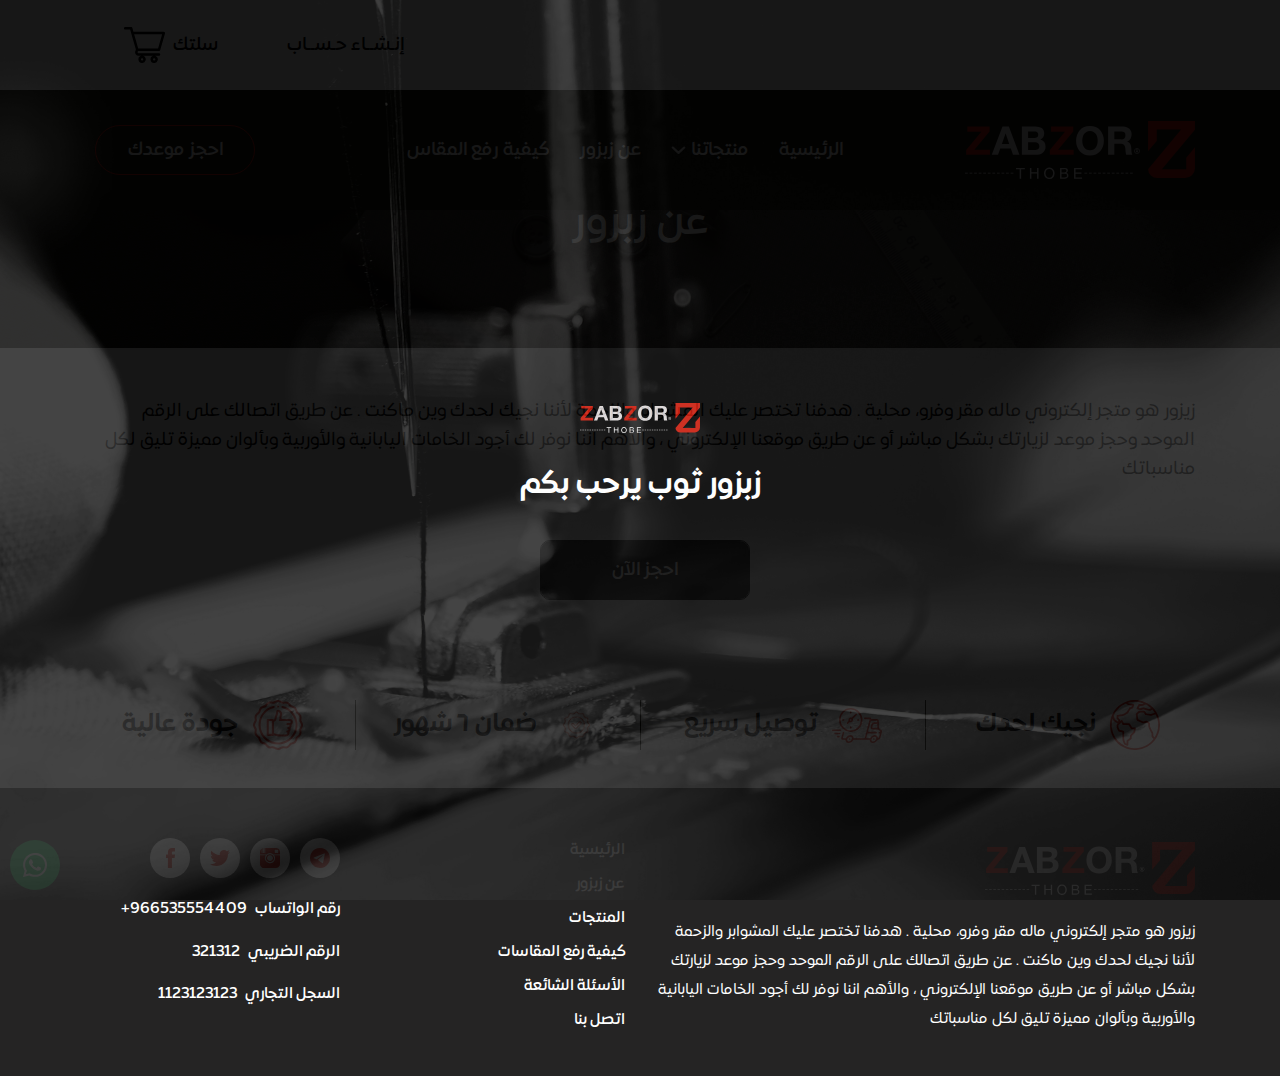
==== commit db895a4f: "edit words" ====
--- a/about.html
+++ b/about.html
@@ -25,7 +25,11 @@
               إنـشــاء حـســاب
             </a>
 
-            <a href="#" class="icon">
+            <a href="#" class="btn-shape bk-btn">
+              <span class="mx-2">
+                سلتك
+              </span>
+
               <img src="assets/images/cart.svg" alt="">
             </a>
           </div>
@@ -115,8 +119,8 @@
           </ul>
 
           <div class="buttons-contain">
-            <a href="#" class="btn-shape border-btn">
-              تسجيل الدخول
+           <a href="#" class="btn-shape border-btn">
+              احجز موعدك
             </a>
           </div>
         </div>
@@ -163,7 +167,7 @@
       <section class="data-contact">
         <div class="container">
           <div class="row">
-            <div class="col-lg-4 col-12 mb-2 border-shape">
+            <div class="col-lg-3 col-12 mb-2 border-shape">
               <div class="box">
                 <img src="assets/images/contact_1.svg" alt="">
 
@@ -173,7 +177,7 @@
               </div>
             </div>
 
-            <div class="col-lg-4 col-12 mb-2 border-shape">
+            <div class="col-lg-3 col-12 mb-2 border-shape">
               <div class="box">
                 <img src="assets/images/contact_2.svg" alt="">
 
@@ -183,7 +187,17 @@
               </div>
             </div>
 
-            <div class="col-lg-4 col-12 mb-2">
+            <div class="col-lg-3 col-12 mb-2 border-shape">
+              <div class="box">
+                <img src="assets/images/contact_3.png" alt="">
+
+                <h2>
+                  ضمان ٦ شهور
+                </h2>
+              </div>
+            </div>
+
+            <div class="col-lg-3 col-12 mb-2">
               <div class="box">
                 <img src="assets/images/contact_3.svg" alt="">
 
--- a/assets/css/style.css
+++ b/assets/css/style.css
@@ -1017,7 +1017,6 @@
   font-size: 18px;
   font-weight: 700;
   color: #000;
-  border: 1px solid #CB1E0F;
   border-radius: 40px;
   position: relative;
   -webkit-margin-end: 10px;
@@ -1029,6 +1028,7 @@
   height: 100%;
   top: 0;
   background-color: #CB1E0F;
+  display: none;
   z-index: -1;
   transition: all 0.3s linear;
 }
@@ -1272,7 +1272,7 @@
   position: absolute;
   width: 100%;
   height: 100%;
-  background: rgba(0, 0, 0, 0.8);
+  background: rgba(0, 0, 0, 0.2);
   top: 0;
   left: 0;
   z-index: -1;
@@ -1427,6 +1427,7 @@
   z-index: -1;
   -webkit-animation: sliderShape 20s linear infinite;
           animation: sliderShape 20s linear infinite;
+  display: none;
 }
 .services .heading {
   width: 100%;
@@ -1615,7 +1616,7 @@
 .say {
   width: 100%;
   padding: 50px 0px;
-  background-color: #fff;
+  background-color: #F1F1F1;
   position: relative;
   z-index: 9;
 }
@@ -1628,6 +1629,7 @@
   top: 0;
   left: 0;
   z-index: -1;
+  display: none;
   -webkit-animation: sliderShape 20s linear infinite;
           animation: sliderShape 20s linear infinite;
 }
@@ -1677,7 +1679,7 @@
 .say .box {
   width: 100%;
   padding: 20px 15px;
-  background-color: #F1F1F1;
+  background-color: #fff;
   border: 1px solid #707070;
   border-radius: 30px;
   display: flex;
@@ -1951,7 +1953,7 @@
   top: 0;
   left: 0;
   z-index: 9999;
-  background: url("../images/intro_shape.jpg") center/cover no-repeat;
+  background: url("../images/intro_shape.jpeg") center/cover no-repeat;
   display: flex;
   flex-direction: column;
   justify-content: center;
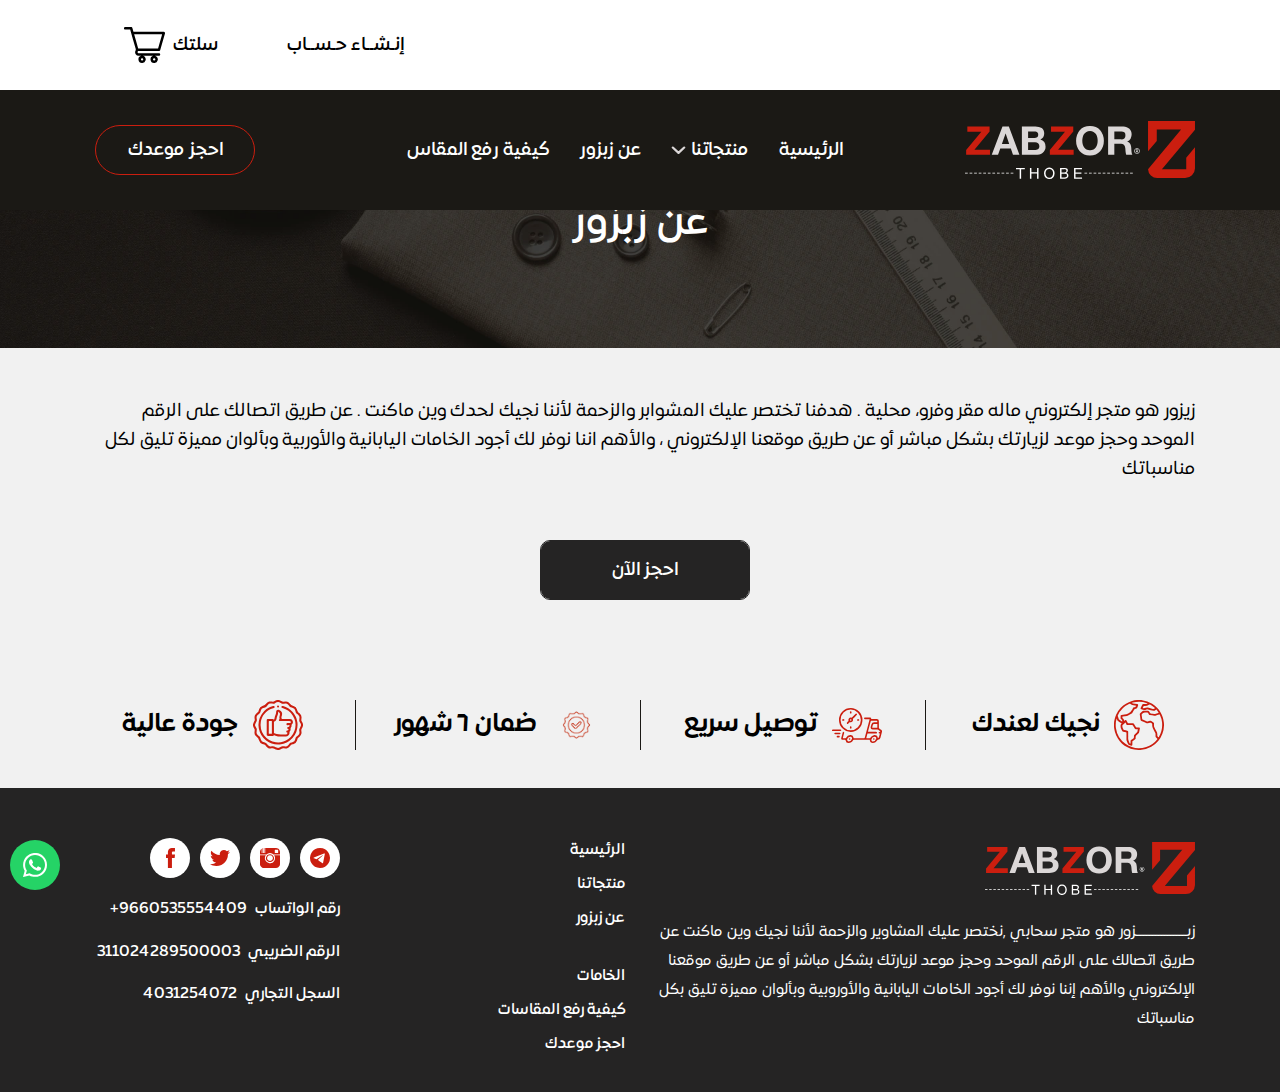
==== commit 6eecc961: "edit" ====
--- a/about.html
+++ b/about.html
@@ -172,7 +172,7 @@
                 <img src="assets/images/contact_1.svg" alt="">
 
                 <h2>
-                  نجيك لحدك
+                نجيك لعندك
                 </h2>
               </div>
             </div>
@@ -219,7 +219,8 @@
               <img src="assets/images/logo.svg" class="brand-name" alt="">
 
               <p>
-                زيزور هو متجر إلكتروني ماله مقر وفرو، محلية . هدفنا تختصر عليك المشوابر والزحمة لأننا نجيك لحدك وين ماكنت . عن طريق اتصالك على الرقم الموحد وحجز موعد لزيارتك بشكل مباشر أو عن طريق موقعنا الإلكتروني ، والأهم اننا نوفر لك أجود الخامات اليابانية والأوربية وبألوان مميزة تليق لكل مناسباتك
+                زبـــــــــــــــــزور هو متجر سحابي ,نختصر عليك المشاوير والزحمة لأننا نجيك وين ماكنت
+عن طريق اتصالك على الرقم الموحد  وحجز موعد لزيارتك بشكل مباشر أو عن طريق موقعنا الإلكتروني والأهم إننا نوفر لك أجود الخامات اليابانية والأوروبية وبألوان مميزة تليق  بكل   مناسباتك 
               </p>
             </div>
           </div>
@@ -234,32 +235,32 @@
                 </li>
 
                 <li>
+                  <a href="#">
+                    منتجاتنا 
+                  </a>
+                </li>
+
+                <li>
                   <a href="about.html">
                     عن زبزور 
                   </a>
                 </li>
 
-                <li>
-                  <a href="#">
-                    المنتجات 
-                  </a>
-                </li>
-
-                <li>
-                  <a href="question.html">
+                 <li>
+                  <a href="type.html">
+                    الخامات
+                  </a>
+                </li>
+
+                <li>
+                  <a href="tall.html">
                     كيفية رفع المقاسات 
                   </a>
                 </li>
                 
                 <li>
-                  <a href="question.html">
-                    الأسئلة الشائعة 
-                  </a>
-                </li>
-                
-                <li>
                   <a href="contact.html">
-                    اتصل بنا 
+                    احجز موعدك
                   </a>
                 </li>
               </ul>
@@ -300,7 +301,7 @@
                 </span>
 
                 <span class="mx-2">
-                  966535554409+
+                  9660535554409+
                 </span>
               </a>
 
@@ -310,7 +311,7 @@
                 </span>
 
                 <span class="mx-2">
-                  321312
+                  311024289500003
                 </span>
               </a>
 
@@ -319,7 +320,7 @@
                   السجل التجاري
                 </span>
                 <span class="mx-2">
-                  1123123123
+                  4031254072
                 </span>
               </a>
             </div>
@@ -327,14 +328,6 @@
         </div>
       </div>
     </footer>
-
-    <div class="loader">
-      <img src="assets/images/logo.svg" loading="lazy" alt="" />
-
-      <h1>
-        زبزور ثوب يرحب بكم
-      </h1>
-    </div>
 
     <a href="#" class="fixed-icon">
       <img src="assets/images/whatsapp.svg" loading="lazy" alt="" />
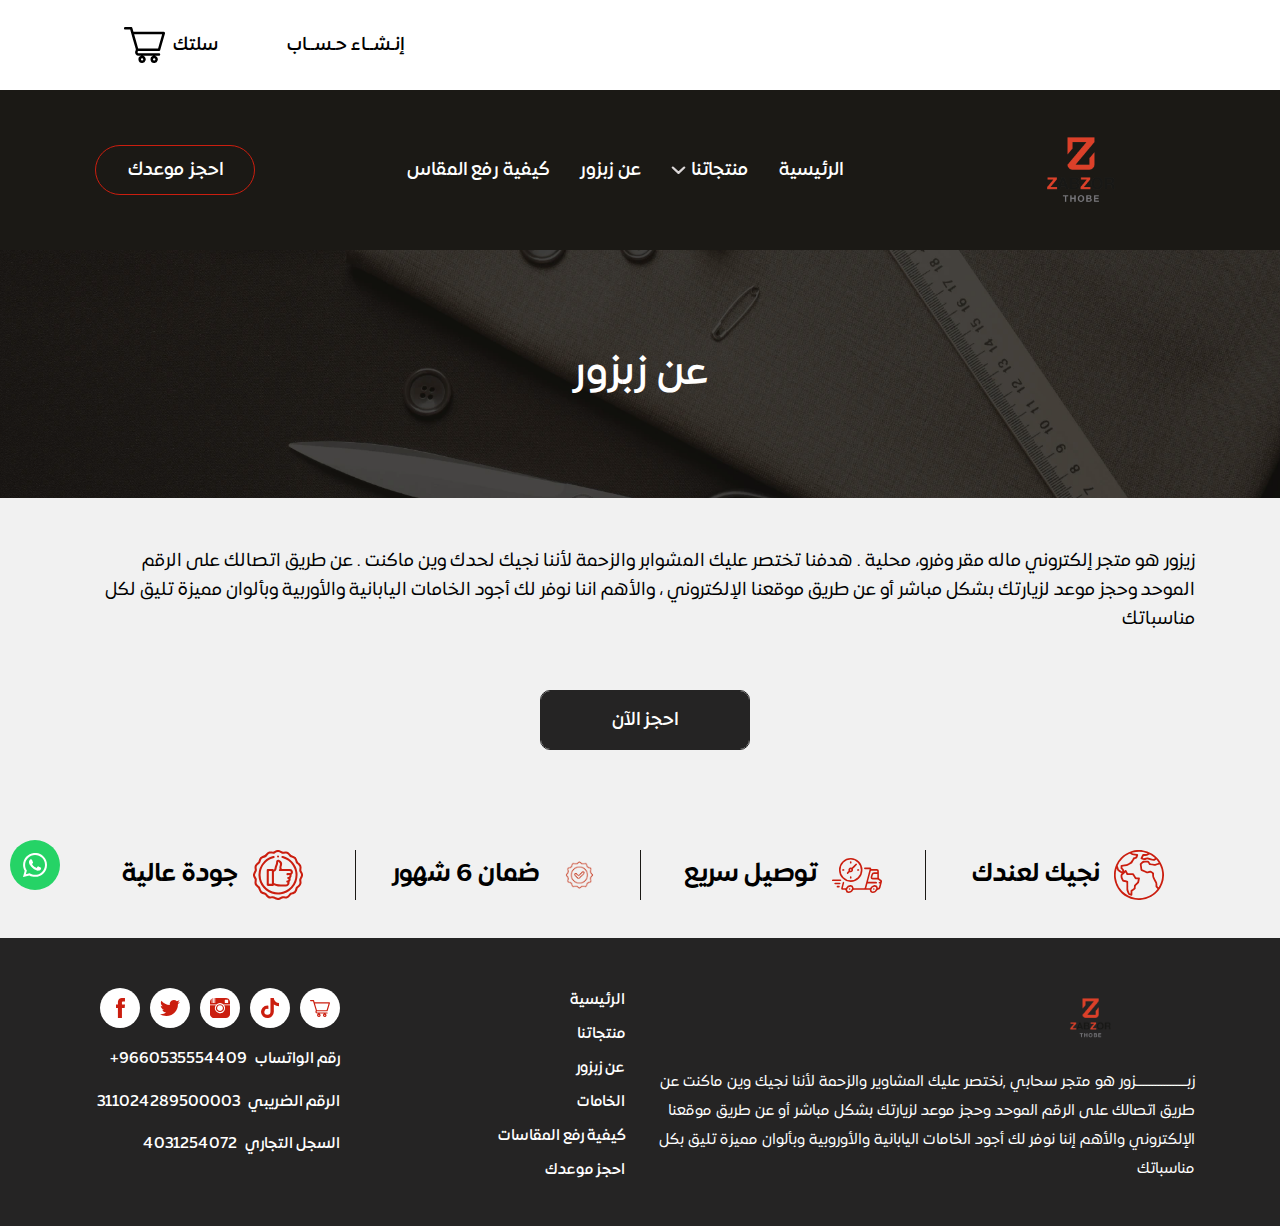
==== commit 72481213: "Edit . data" ====
--- a/about.html
+++ b/about.html
@@ -44,7 +44,7 @@
           </div>
 
           <a href="#" class="brand-name">
-            <img src="assets/images/logo.svg" alt="">
+            <img src="assets/images/logo.png" alt="">
           </a>
 
           <ul class="navbar-nav">
@@ -65,40 +65,78 @@
                   <div class="col-lg-4 col-12 mb-3">
                     <div class="contain">
                       <a href="#" class="head">
-                        ثياب رجالية
+                        رجال 
                       </a>
+
+                      <ul class="sub-list">
+                        <li>
+                          <a href="#">
+                            ثياب 
+                          </a>
+                        </li>
+
+                        <li>
+                          <a href="#">
+                            سيديري 
+                          </a>
+                        </li>
+                      </ul>
                     </div>
                   </div>
 
                   <div class="col-lg-4 col-12 mb-3">
                     <div class="contain">
                       <a href="#" class="head">
-                        ثياب اطفالي 
+                       اطفال 
                       </a>
+
+                      <ul class="sub-list">
+                        <li>
+                          <a href="#">
+                            ثياب 
+                          </a>
+                        </li>
+
+                        <li>
+                          <a href="#">
+                            سيديري 
+                          </a>
+                        </li>
+                      </ul>
                     </div>
                   </div>
 
                   <div class="col-lg-4 col-12 mb-3">
                     <div class="contain">
                       <a href="#" class="head">
-                        ثياب شبابي
+                      اكسسوارات  رجالية
                       </a>
-                    </div>
-                  </div>
-
-                  <div class="col-lg-4 col-12 mb-3">
-                    <div class="contain">
-                      <a href="#" class="head">
-                        سيديري رجالية
-                      </a>
-                    </div>
-                  </div>
-
-                  <div class="col-lg-4 col-12 mb-3">
-                    <div class="contain">
-                      <a href="#" class="head">
-                        سيديري اطفالي
-                      </a>
+
+                      <ul class="sub-list">
+                        <li>
+                          <a href="#">
+                            قبعات
+                          </a>
+                        </li>
+
+                        <li>
+                          <a href="#">
+                            شالات
+                          </a>
+                        </li>
+
+                        <li>
+                          <a href="#">
+                            جاكيتات
+                          </a>
+                        </li>
+
+                        <li>
+                          <a href="#">
+                            ملابس داخلية
+                          </a>
+                        </li>
+                      </ul>
                     </div>
                   </div>
                 </div>
@@ -119,7 +157,7 @@
           </ul>
 
           <div class="buttons-contain">
-           <a href="#" class="btn-shape border-btn">
+           <a href="contact.html" class="btn-shape border-btn">
               احجز موعدك
             </a>
           </div>
@@ -192,7 +230,7 @@
                 <img src="assets/images/contact_3.png" alt="">
 
                 <h2>
-                  ضمان ٦ شهور
+                  ضمان 6 شهور
                 </h2>
               </div>
             </div>
@@ -216,11 +254,11 @@
         <div class="row">
           <div class="col-lg-6 col-12 mb-3">
             <div class="content">
-              <img src="assets/images/logo.svg" class="brand-name" alt="">
+              <img src="assets/images/logo.png" class="brand-name" alt="">
 
               <p>
                 زبـــــــــــــــــزور هو متجر سحابي ,نختصر عليك المشاوير والزحمة لأننا نجيك وين ماكنت
-عن طريق اتصالك على الرقم الموحد  وحجز موعد لزيارتك بشكل مباشر أو عن طريق موقعنا الإلكتروني والأهم إننا نوفر لك أجود الخامات اليابانية والأوروبية وبألوان مميزة تليق  بكل   مناسباتك 
+                عن طريق اتصالك على الرقم الموحد  وحجز موعد لزيارتك بشكل مباشر أو عن طريق موقعنا الإلكتروني والأهم إننا نوفر لك أجود الخامات اليابانية والأوروبية وبألوان مميزة تليق  بكل   مناسباتك 
               </p>
             </div>
           </div>
@@ -242,11 +280,10 @@
 
                 <li>
                   <a href="about.html">
-                    عن زبزور 
-                  </a>
-                </li>
-
-                 <li>
+                    عن زبزور
+                  </a>
+                </li>
+                <li>
                   <a href="type.html">
                     الخامات
                   </a>
@@ -272,7 +309,13 @@
               <ul class="socail-media">
                 <li>
                   <a href="#">
-                    <img src="assets/images/social_1.svg" alt="">
+                    <img src="assets/images/cart_2.svg" alt="">
+                  </a>
+                </li>
+
+                <li>
+                  <a href="#">
+                    <img src="assets/images/tiktok.svg" alt="">
                   </a>
                 </li>
 
--- a/assets/css/style.css
+++ b/assets/css/style.css
@@ -1117,7 +1117,7 @@
 }
 .navbar .content .brand-name img {
   width: 230px;
-  height: 60px;
+  height: 100px;
   -o-object-fit: contain;
      object-fit: contain;
   transition: all 0.3s linear;
@@ -1155,7 +1155,7 @@
 }
 .navbar .content .navbar-nav .nav-item.product-cat .product-contain {
   width: 100%;
-  padding: 30px 20px;
+  padding: 30px 20px 10px;
   box-shadow: 0px 0px 10px rgba(203, 30, 15, 0.2);
   background-color: #1B1915;
   position: absolute;
@@ -1187,13 +1187,53 @@
   font-size: 20px;
   font-weight: 900;
   margin-bottom: 30px;
-}
-.navbar .content .navbar-nav .nav-item.product-cat .product-contain .contain .links-list li a {
-  color: #fff;
+  position: relative;
+  z-index: 9;
+  -webkit-padding-end: 20px;
+          padding-inline-end: 20px;
+  width: -webkit-fit-content;
+  width: -moz-fit-content;
+  width: fit-content;
+  display: flex;
+}
+.navbar .content .navbar-nav .nav-item.product-cat .product-contain .contain .head::after {
+  content: "";
+  position: absolute;
+  width: 15px;
+  height: 15px;
+  background: url("../images/arrow.svg") center/contain no-repeat;
+  left: 0px;
+  top: calc(50% - 7.5px);
+  z-index: -1;
+}
+.navbar .content .navbar-nav .nav-item.product-cat .product-contain .contain .sub-list {
+  width: 100%;
+  position: absolute;
+  padding: 20px 10px;
+  background-color: #1B1915;
+  top: 100%;
+  right: 0px;
+  z-index: 99;
+  transform: translateY(30px);
+  opacity: 0;
+  visibility: hidden;
+  transition: all 0.3s ease-in-out;
+}
+.navbar .content .navbar-nav .nav-item.product-cat .product-contain .contain .sub-list li {
+  margin-bottom: 10px;
+}
+.navbar .content .navbar-nav .nav-item.product-cat .product-contain .contain .sub-list li:last-child {
+  margin-bottom: 0px;
+}
+.navbar .content .navbar-nav .nav-item.product-cat .product-contain .contain .sub-list li a {
   font-size: 15px;
   font-weight: 500;
-  margin-bottom: 20px;
-  display: block;
+  color: #CB1E0F;
+}
+.navbar .content .navbar-nav .nav-item.product-cat .product-contain .contain:hover .sub-list {
+  transform: translateY(0px);
+  opacity: 1;
+  visibility: visible;
 }
 .navbar .content .navbar-nav .nav-item.product-cat:hover .product-contain {
   transform: translateY(0px);
@@ -1278,7 +1318,7 @@
   z-index: -1;
 }
 header.sub-header {
-  padding: 200px 0px 100px;
+  padding: 350px 0px 100px;
 }
 header .content h1 {
   font-size: 40px;
@@ -1530,8 +1570,8 @@
 .graph .graph-step li {
   width: 100%;
   display: flex;
-  align-items: flex-start;
-  align-content: flex-start;
+  align-items: center;
+  align-content: center;
   justify-content: space-between;
   margin-bottom: 60px;
 }
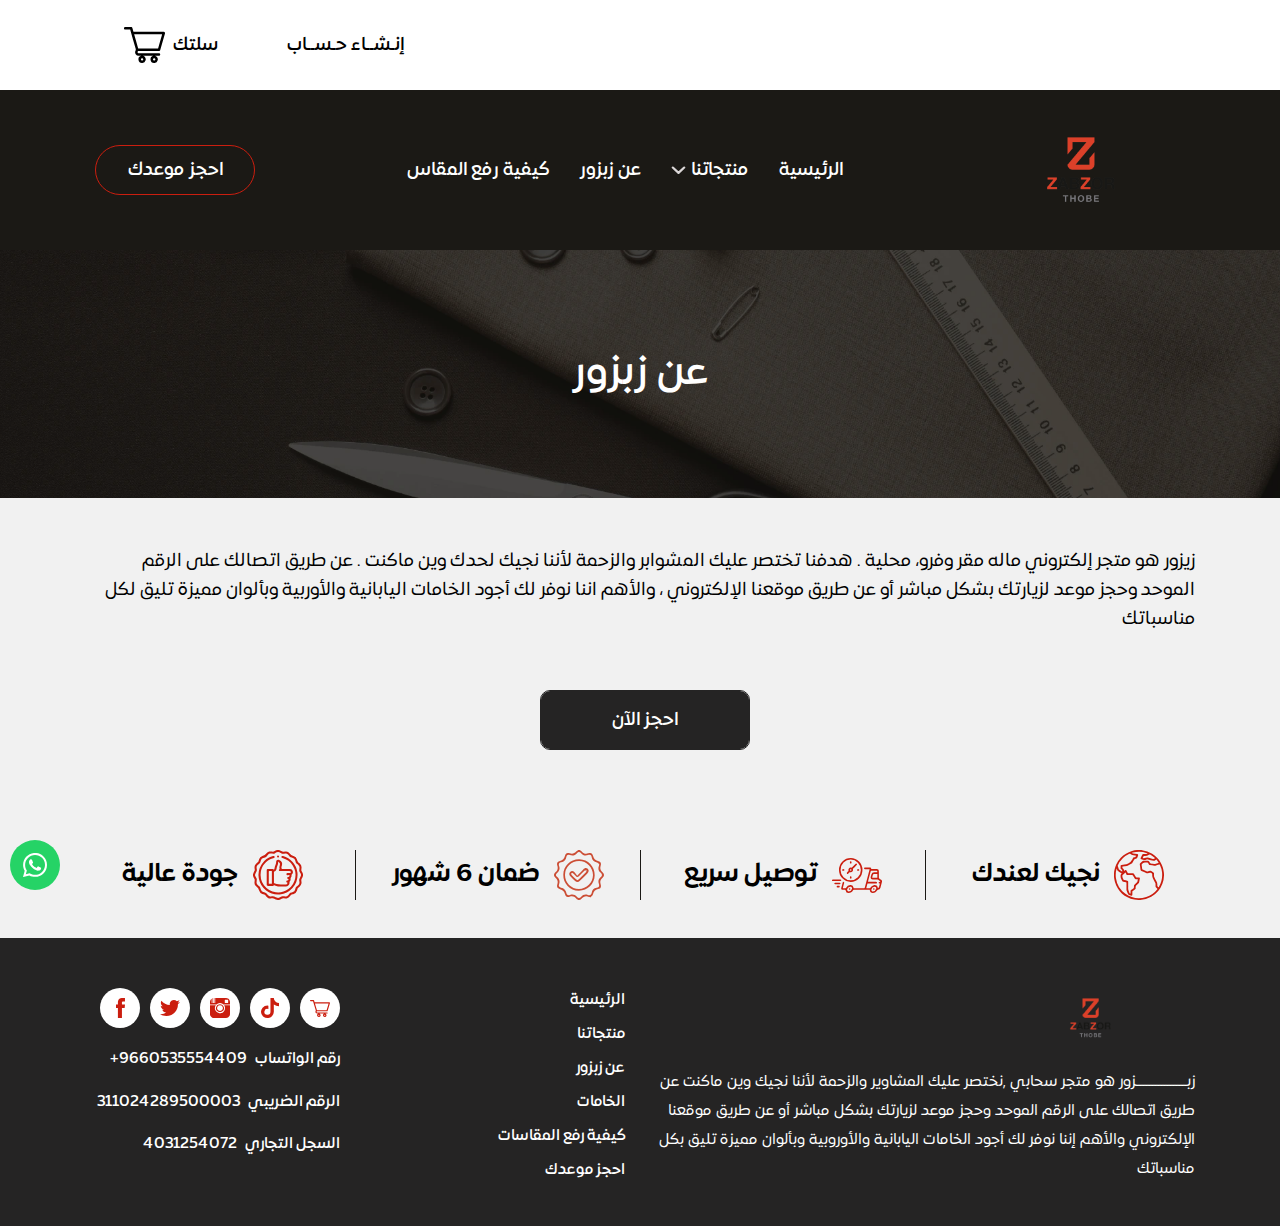
==== commit 4ac5804e: "edit  data" ====
--- a/about.html
+++ b/about.html
@@ -227,7 +227,7 @@
 
             <div class="col-lg-3 col-12 mb-2 border-shape">
               <div class="box">
-                <img src="assets/images/contact_3.png" alt="">
+                <img src="assets/images/contact_4.svg" alt="">
 
                 <h2>
                   ضمان 6 شهور
--- a/assets/css/style.css
+++ b/assets/css/style.css
@@ -2050,6 +2050,23 @@
           animation: tada 0.3s linear both;
 }
 
+.bold-link {
+  font-weight: 900;
+  text-decoration: underline !important;
+  color: #000;
+}
+.bold-link:hover {
+  color: #000;
+}
+
+.normal-link {
+  font-weight: 500;
+  color: #000;
+}
+.normal-link:hover {
+  color: #000;
+}
+
 @media (max-width: 999px) {
   .navbar .hamburger {
     display: block !important;
